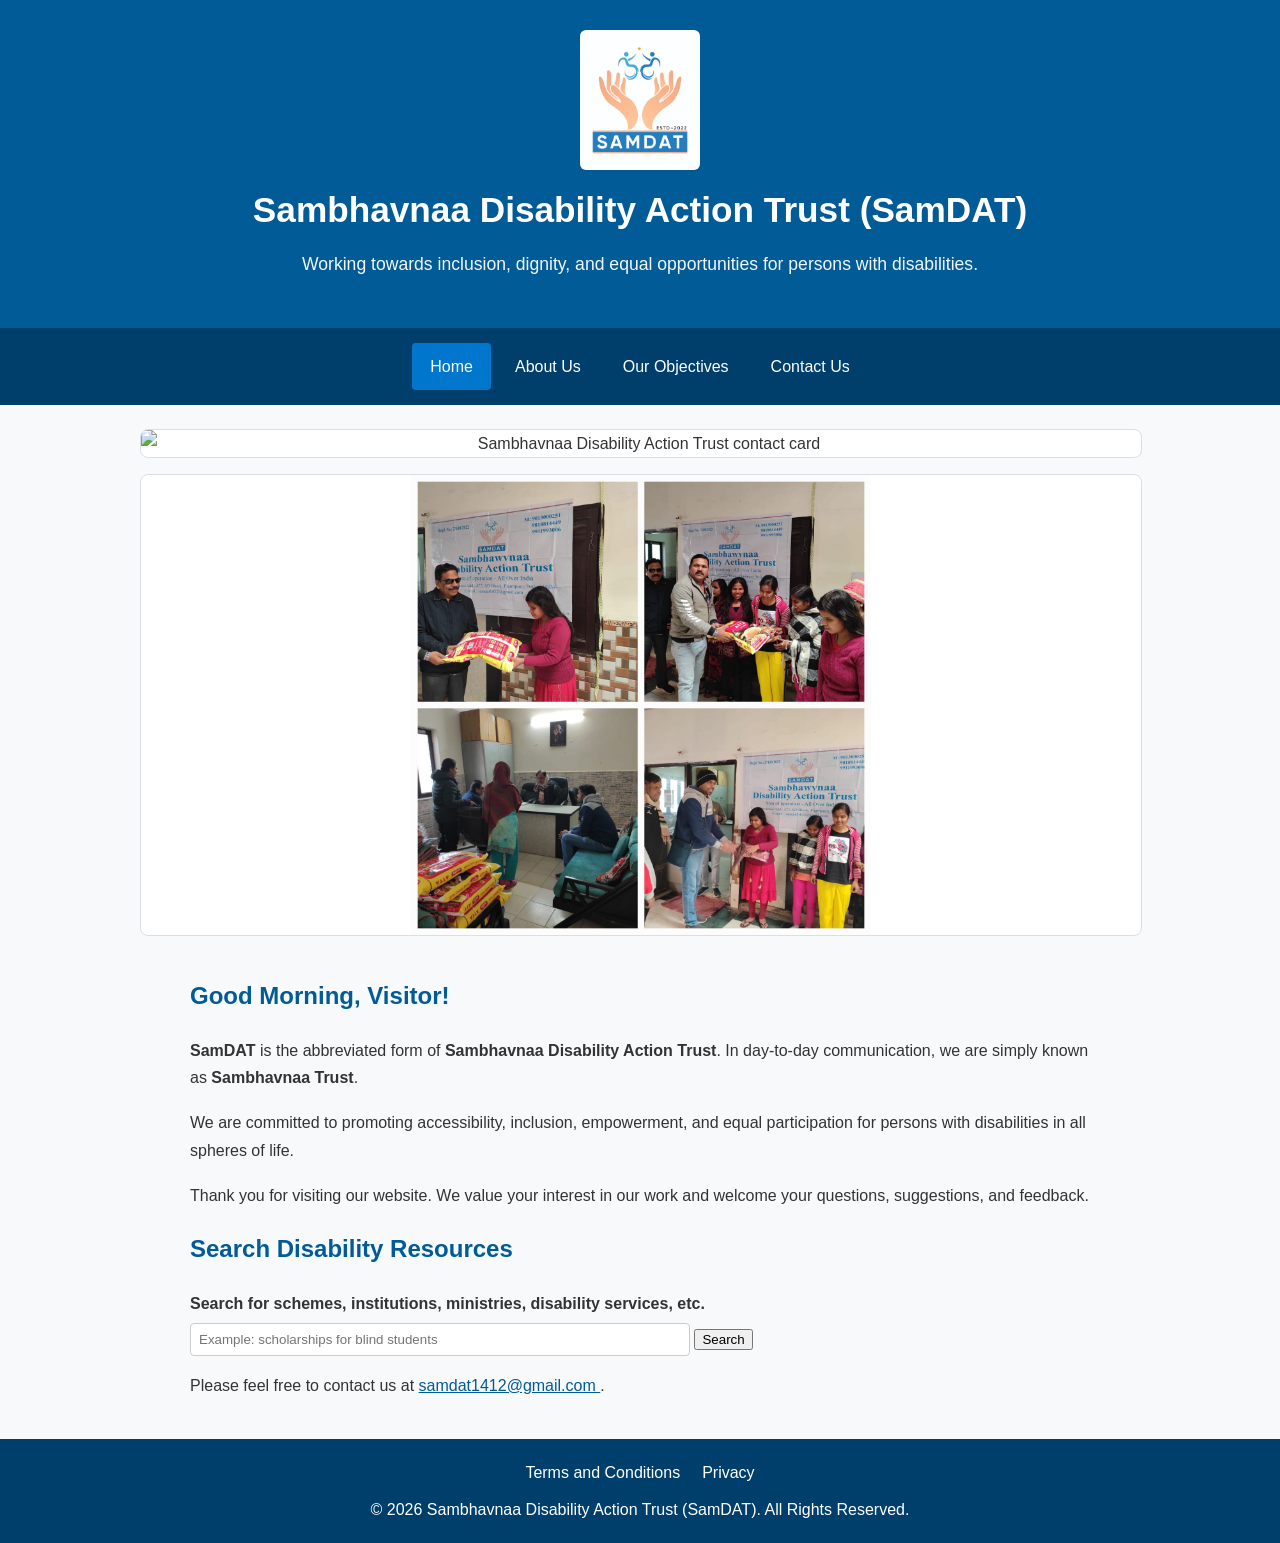
==== index.html @ ccfd9d74 "Add site-specific search for disability resources Introduce a "Search Disability Resources" section " ====
<!DOCTYPE html>
<html lang="en">
<head>
    <meta charset="UTF-8">
    <meta name="viewport" content="width=device-width, initial-scale=1.0">

    <title>Sambhavnaa Disability Action Trust (SamDAT)</title>

    <link rel="stylesheet" href="style.css">
</head>

<body>

<header>
    <a href="#main-content" class="skip-link">Skip to Main Content</a>
    <img src="images/sam_logo.jpeg"
         alt="Sambhavnaa Disability Action Trust Logo"
         class="logo">

    <h1>Sambhavnaa Disability Action Trust (SamDAT)</h1>

    <p class="tagline">
        Working towards inclusion, dignity, and equal opportunities for persons with disabilities.
    </p>
</header>

<nav aria-label="Primary navigation">
    <a href="index.html" aria-current="page">Home</a>
    <a href="aboutus.html">About Us</a>
    <a href="objective.html">Our Objectives</a>
    <a href="contact.html">Contact Us</a>
</nav>

<div class="hero-slider">
    <img src="images/04.jpg" alt="Sambhavnaa Disability Action Trust contact card">
    <img src="images/image_blanket.jpeg" alt="Sambhavnaa Trust activities">
</div>

<main id="main-content">

    <h2 id="welcome-msg"></h2>

    <p>
        <strong>SamDAT</strong> is the abbreviated form of
        <strong>Sambhavnaa Disability Action Trust</strong>.
        In day-to-day communication, we are simply known as
        <strong>Sambhavnaa Trust</strong>.
    </p>

    <p>
        We are committed to promoting accessibility, inclusion,
        empowerment, and equal participation for persons with disabilities
        in all spheres of life.
    </p>

    <p>
        Thank you for visiting our website. We value your interest in our
        work and welcome your questions, suggestions, and feedback.
    </p>

<section aria-labelledby="search-heading">
    <h2 id="search-heading">Search Disability Resources</h2>

    <label for="searchBox">
        Search for schemes, institutions, ministries, disability services, etc.
    </label>

    <input
        type="text"
        id="searchBox"
        placeholder="Example: scholarships for blind students"
        style="width:100%;max-width:500px;padding:8px;"
    >

    <button id="searchBtn">
        Search
    </button>
</section>
<script>
document.getElementById("searchBtn").addEventListener("click", function () {

    const query = document.getElementById("searchBox").value.trim();

    if (!query) {
        alert("Please enter a search term.");
        return;
    }

    const sites = [
        "disabilityaffairs.gov.in",
        "socialjustice.gov.in",
        "rehabcouncil.nic.in",
        "thenationaltrust.gov.in",
        "niepvd.nic.in"
    ];

    const siteQuery = sites
        .map(site => "site:" + site)
        .join(" OR ");

    const searchUrl =
        "https://www.google.com/search?q=" +
        encodeURIComponent(query + " (" + siteQuery + ")");

    window.open(searchUrl, "_blank");
});
</script>

    <p>
        Please feel free to contact us at
        <a href="mailto:samdat1412@gmail.com">
            samdat1412@gmail.com
        </a>.
    </p>

</main>

<footer>
    <div class="footer-links">
        <a href="terms.html">Terms and Conditions</a>
        <a href="privacy.html">Privacy</a>
    </div>
    <p>&copy; 2026 Sambhavnaa Disability Action Trust (SamDAT). All Rights Reserved.</p>
</footer>

<script>
    const hour = new Date().getHours();
    let message;

    if (hour < 12) {
        message = "Good Morning, Visitor!";
    } else if (hour < 17) {
        message = "Good Afternoon, Visitor!";
    } else if (hour < 21) {
        message = "Good Evening, Visitor!";
    } else {
        message = "Welcome, Visitor!";
    }

    document.getElementById("welcome-msg").textContent = message;
</script>

</body>
</html>
---- style.css ----
body {
    font-family: "Segoe UI", Arial, sans-serif;
    line-height: 1.7;
    margin: 0;
    background-color: #f8f9fa;
    color: #333;
}

/* ==========================
   Accessibility
   ========================== */

.skip-link {
    position: absolute;
    left: -9999px;
}

.skip-link:focus {
    left: 10px;
    top: 10px;
    background: #000;
    color: #fff;
    padding: 10px;
    z-index: 1000;
}

/* ==========================
   Header
   ========================== */

header {
    text-align: center;
    background: #005b96;
    color: white;
    padding: 30px 20px;
}

.logo {
    width: 120px;
    height: auto;
    display: block;
    margin: 0 auto 10px auto;
    border-radius: 6px;
}

header h1 {
    margin: 0;
    font-size: 2.2rem;
}

.tagline {
    margin-top: 10px;
    font-size: 1.1rem;
    opacity: 0.95;
}

/* ==========================
   Navigation
   ========================== */

nav {
    background: #003f6b;
    display: flex;
    justify-content: center;
    flex-wrap: wrap;
    padding: 12px;
}

nav a {
    color: white;
    text-decoration: none;
    padding: 10px 18px;
    margin: 3px;
    border-radius: 4px;
    transition: background 0.3s;
}

nav a:hover,
nav a:focus,
nav a[aria-current="page"] {
    background: #0077cc;
}

/* ==========================
   Main Content
   ========================== */

.hero-slider {
    max-width: 1000px;
    margin: 24px auto 0;
    padding: 0 20px;
    text-align: center;
}

.hero-slider img,
.contact-card {
    width: 100%;
    height: auto;
    border-radius: 8px;
    border: 1px solid #d8e0e7;
    background: white;
}

.hero-slider img {
    display: block;
    max-height: 460px;
    object-fit: contain;
}

.hero-slider img + img {
    margin-top: 16px;
}

main {
    max-width: 900px;
    margin: 40px auto;
    padding: 0 20px;
}

h2 {
    color: #005b96;
}

h3 {
    color: #003f6b;
    margin-top: 30px;
}

p {
    margin-bottom: 18px;
}

ol,
ul {
    padding-left: 1.5rem;
}

li {
    margin-bottom: 10px;
}

address {
    font-style: normal;
    margin-bottom: 18px;
}

.contact-card {
    display: block;
    max-width: 760px;
    margin: 24px 0;
}

.contact-details {
    border-top: 1px solid #d8e0e7;
    margin-top: 28px;
    padding-top: 8px;
}

a {
    color: #005b96;
}

a:hover,
a:focus {
    text-decoration-thickness: 2px;
}

/* ==========================
   Forms
   ========================== */

form {
    max-width: 600px;
}

label {
    display: block;
    margin-top: 15px;
    font-weight: bold;
}

input,
textarea {
    width: 100%;
    padding: 10px;
    margin-top: 6px;
    border: 1px solid #ccc;
    border-radius: 4px;
    box-sizing: border-box;
}

input[type="radio"] {
    width: auto;
}

#submit_btn {
    margin-top: 20px;
    padding: 12px 25px;
    background: #0077cc;
    color: white;
    border: none;
    border-radius: 4px;
    cursor: pointer;
    transition: background 0.3s;
}

#submit_btn:hover,
#submit_btn:focus {
    background: #005b96;
}

/* ==========================
   Footer
   ========================== */

footer {
    background: #003f6b;
    color: white;
    text-align: center;
    padding: 20px;
    margin-top: 40px;
}

.footer-links {
    display: flex;
    justify-content: center;
    flex-wrap: wrap;
    gap: 10px 22px;
    margin-bottom: 10px;
}

footer a {
    color: white;
    text-decoration: none;
}

footer a:hover,
footer a:focus {
    text-decoration: underline;
}

footer p {
    margin: 0;
}

@media (max-width: 640px) {
    header {
        padding: 24px 16px;
    }

    header h1 {
        font-size: 1.6rem;
    }

    .tagline {
        font-size: 1rem;
    }

    nav {
        align-items: stretch;
        flex-direction: column;
    }

    nav a {
        text-align: center;
    }

    main {
        margin: 28px auto;
    }
}
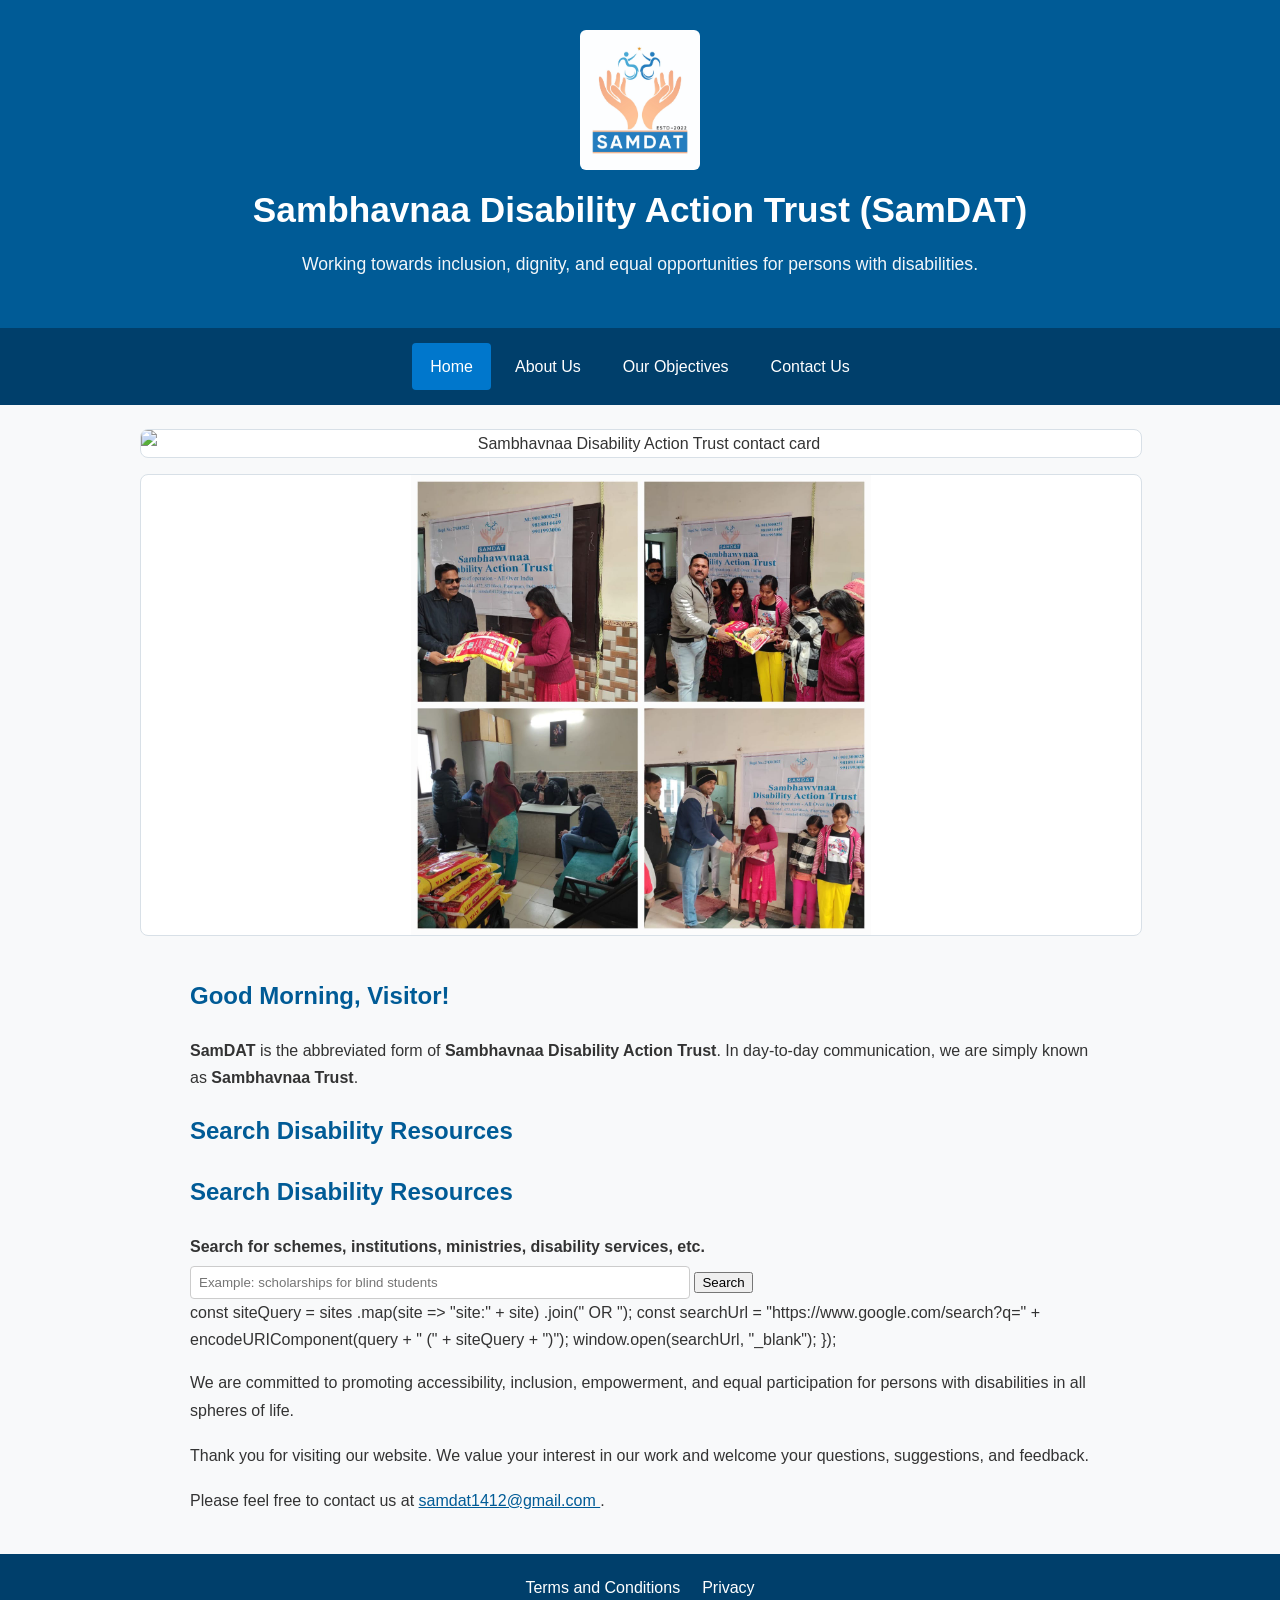
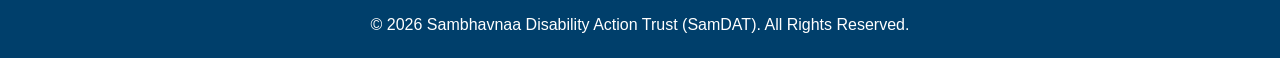
==== commit 8907e3af: "Add search resources and update footer Introduce a "Search Disability Resources" section and expand " ====
--- a/index.html
+++ b/index.html
@@ -46,17 +46,8 @@
         In day-to-day communication, we are simply known as
         <strong>Sambhavnaa Trust</strong>.
     </p>
-
-    <p>
-        We are committed to promoting accessibility, inclusion,
-        empowerment, and equal participation for persons with disabilities
-        in all spheres of life.
-    </p>
-
-    <p>
-        Thank you for visiting our website. We value your interest in our
-        work and welcome your questions, suggestions, and feedback.
-    </p>
+<section aria-labelledby="search-heading">
+    <h2 id="search-heading">Search Disability Resources</h2>
 
 <section aria-labelledby="search-heading">
     <h2 id="search-heading">Search Disability Resources</h2>
@@ -92,6 +83,8 @@
         "rehabcouncil.nic.in",
         "thenationaltrust.gov.in",
         "niepvd.nic.in"
+        "swavlambancard.gov.in"
+        "divyangjanid.indianrail.gov.in"
     ];
 
     const siteQuery = sites
@@ -105,6 +98,29 @@
     window.open(searchUrl, "_blank");
 });
 </script>
+
+    const siteQuery = sites
+        .map(site => "site:" + site)
+        .join(" OR ");
+
+    const searchUrl =
+        "https://www.google.com/search?q=" +
+        encodeURIComponent(query + " (" + siteQuery + ")");
+
+    window.open(searchUrl, "_blank");
+});
+</script>
+
+    <p>
+        We are committed to promoting accessibility, inclusion,
+        empowerment, and equal participation for persons with disabilities
+        in all spheres of life.
+    </p>
+
+    <p>
+        Thank you for visiting our website. We value your interest in our
+        work and welcome your questions, suggestions, and feedback.
+    </p>
 
     <p>
         Please feel free to contact us at
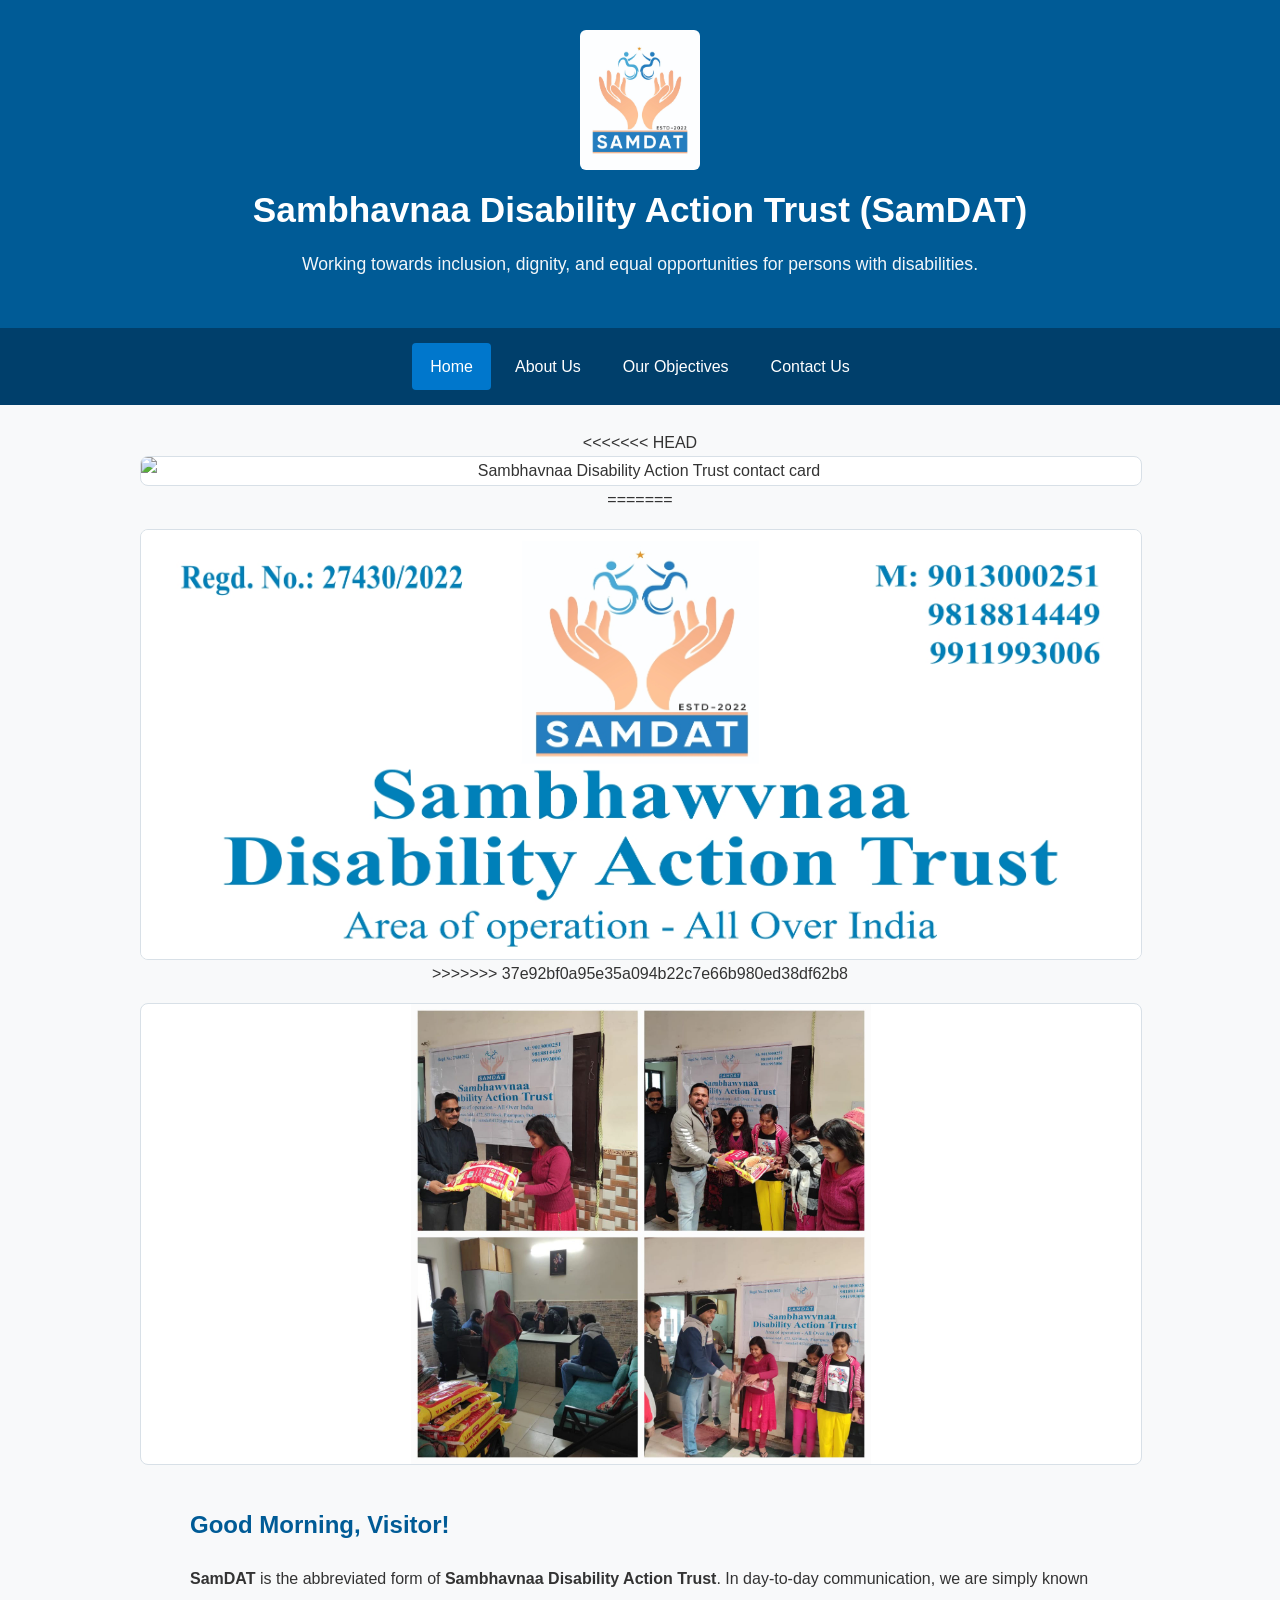
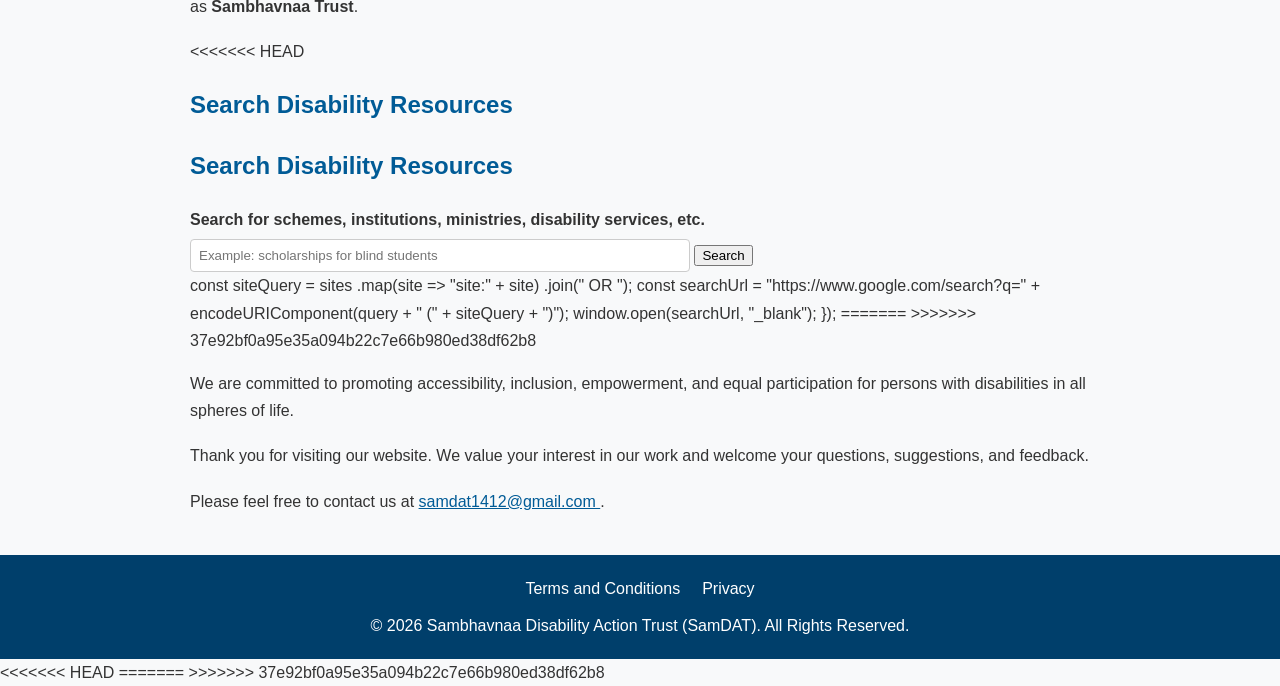
==== commit 75c0c5e8: "Resolve merge conflicts; add PNG, update contact Clean up merge conflict markers in contact.html, in" ====
--- a/index.html
+++ b/index.html
@@ -32,7 +32,11 @@
 </nav>
 
 <div class="hero-slider">
+<<<<<<< HEAD
     <img src="images/04.jpg" alt="Sambhavnaa Disability Action Trust contact card">
+=======
+    <img src="images/04.png" alt="Sambhavnaa Disability Action Trust contact card">
+>>>>>>> 37e92bf0a95e35a094b22c7e66b980ed38df62b8
     <img src="images/image_blanket.jpeg" alt="Sambhavnaa Trust activities">
 </div>
 
@@ -46,6 +50,7 @@
         In day-to-day communication, we are simply known as
         <strong>Sambhavnaa Trust</strong>.
     </p>
+<<<<<<< HEAD
 <section aria-labelledby="search-heading">
     <h2 id="search-heading">Search Disability Resources</h2>
 
@@ -110,6 +115,8 @@
     window.open(searchUrl, "_blank");
 });
 </script>
+=======
+>>>>>>> 37e92bf0a95e35a094b22c7e66b980ed38df62b8
 
     <p>
         We are committed to promoting accessibility, inclusion,
@@ -157,4 +164,8 @@
 </script>
 
 </body>
+<<<<<<< HEAD
 </html>
+=======
+</html>
+>>>>>>> 37e92bf0a95e35a094b22c7e66b980ed38df62b8
--- a/style.css
+++ b/style.css
@@ -268,4 +268,8 @@
     main {
         margin: 28px auto;
     }
-}
+<<<<<<< HEAD
+}
+=======
+}
+>>>>>>> 37e92bf0a95e35a094b22c7e66b980ed38df62b8
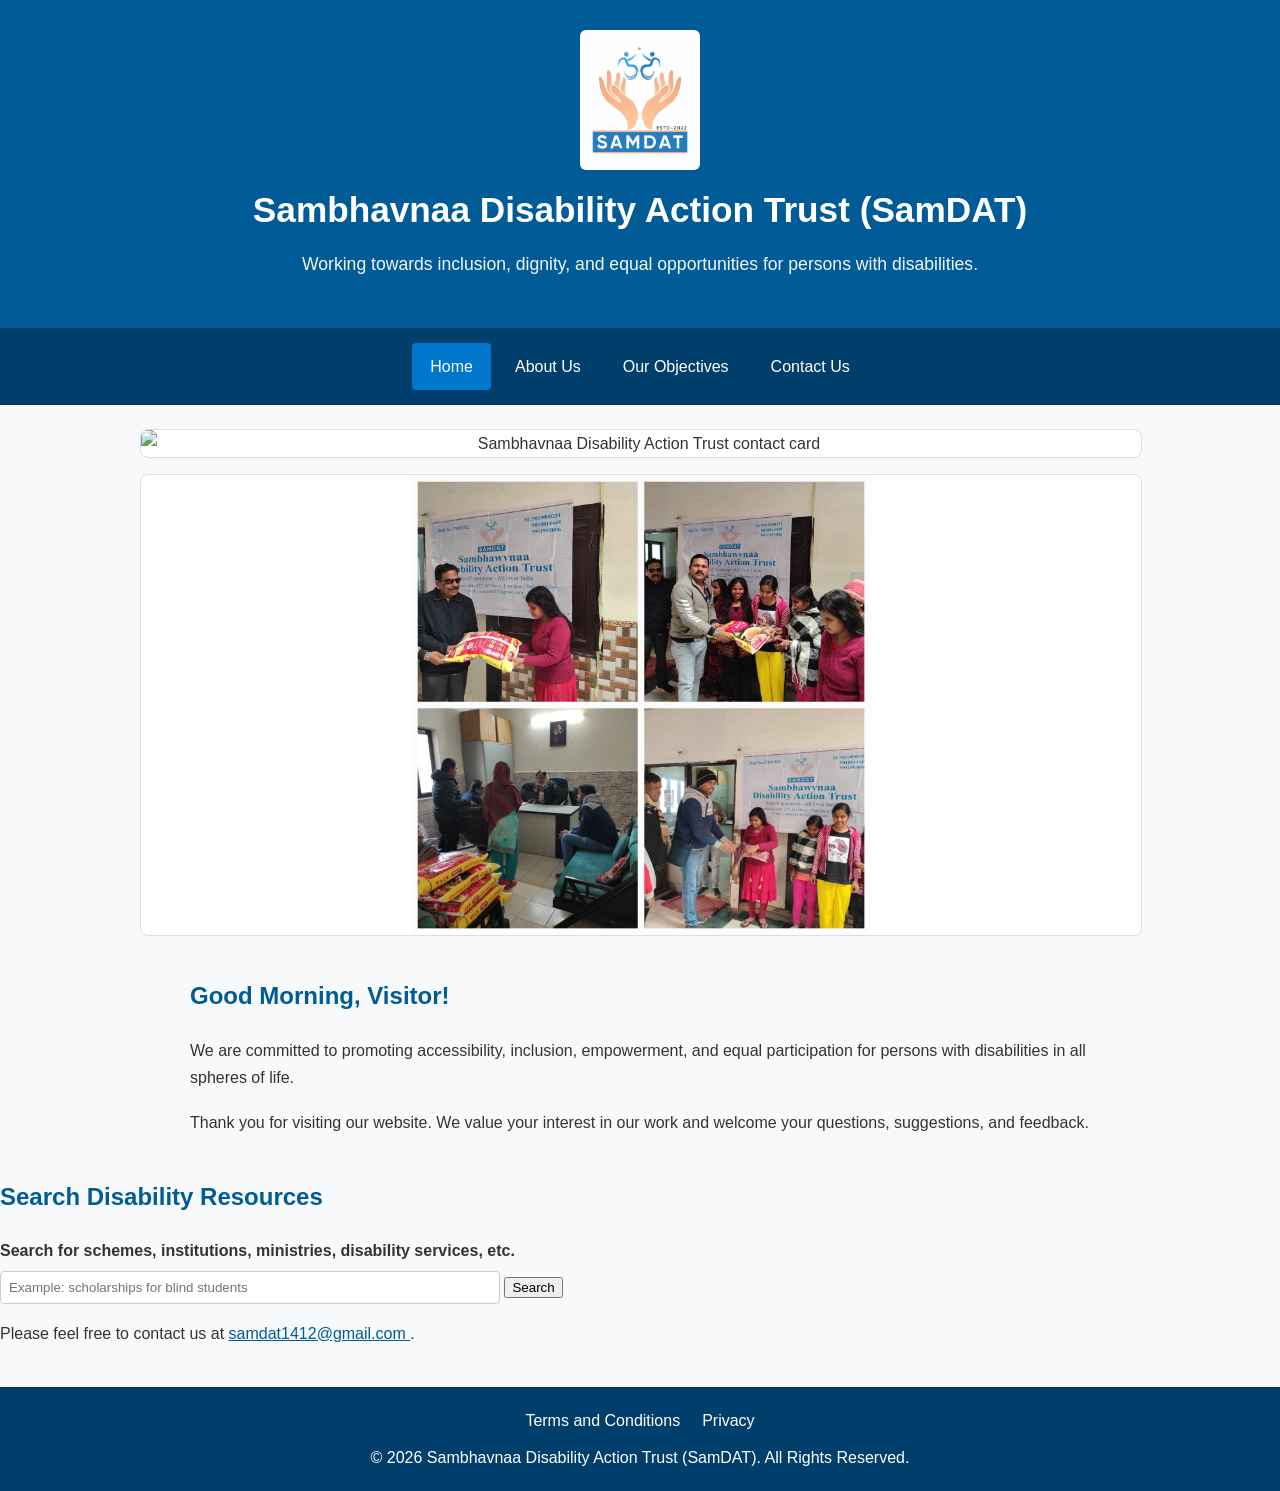
==== commit a78469c9: "Resolve merge conflicts and fix markup/scripts Removed leftover Git merge markers and resolved confl" ====
--- a/index.html
+++ b/index.html
@@ -32,27 +32,24 @@
 </nav>
 
 <div class="hero-slider">
-<<<<<<< HEAD
     <img src="images/04.jpg" alt="Sambhavnaa Disability Action Trust contact card">
-=======
-    <img src="images/04.png" alt="Sambhavnaa Disability Action Trust contact card">
->>>>>>> 37e92bf0a95e35a094b22c7e66b980ed38df62b8
     <img src="images/image_blanket.jpeg" alt="Sambhavnaa Trust activities">
 </div>
-
 <main id="main-content">
 
-    <h2 id="welcome-msg"></h2>
+<h2 id="welcome-msg"></h2>
 
     <p>
-        <strong>SamDAT</strong> is the abbreviated form of
-        <strong>Sambhavnaa Disability Action Trust</strong>.
-        In day-to-day communication, we are simply known as
-        <strong>Sambhavnaa Trust</strong>.
+        We are committed to promoting accessibility, inclusion,
+        empowerment, and equal participation for persons with disabilities
+        in all spheres of life.
     </p>
-<<<<<<< HEAD
-<section aria-labelledby="search-heading">
-    <h2 id="search-heading">Search Disability Resources</h2>
+
+    <p>
+        Thank you for visiting our website. We value your interest in our
+        work and welcome your questions, suggestions, and feedback.
+    </p>
+</main>
 
 <section aria-labelledby="search-heading">
     <h2 id="search-heading">Search Disability Resources</h2>
@@ -87,8 +84,8 @@
         "socialjustice.gov.in",
         "rehabcouncil.nic.in",
         "thenationaltrust.gov.in",
-        "niepvd.nic.in"
-        "swavlambancard.gov.in"
+        "niepvd.nic.in",
+        "swavlambancard.gov.in",
         "divyangjanid.indianrail.gov.in"
     ];
 
@@ -98,36 +95,10 @@
 
     const searchUrl =
         "https://www.google.com/search?q=" +
-        encodeURIComponent(query + " (" + siteQuery + ")");
-
+        encodeURIComponent(query + " " + siteQuery);
     window.open(searchUrl, "_blank");
 });
 </script>
-
-    const siteQuery = sites
-        .map(site => "site:" + site)
-        .join(" OR ");
-
-    const searchUrl =
-        "https://www.google.com/search?q=" +
-        encodeURIComponent(query + " (" + siteQuery + ")");
-
-    window.open(searchUrl, "_blank");
-});
-</script>
-=======
->>>>>>> 37e92bf0a95e35a094b22c7e66b980ed38df62b8
-
-    <p>
-        We are committed to promoting accessibility, inclusion,
-        empowerment, and equal participation for persons with disabilities
-        in all spheres of life.
-    </p>
-
-    <p>
-        Thank you for visiting our website. We value your interest in our
-        work and welcome your questions, suggestions, and feedback.
-    </p>
 
     <p>
         Please feel free to contact us at
@@ -136,7 +107,6 @@
         </a>.
     </p>
 
-</main>
 
 <footer>
     <div class="footer-links">
@@ -162,10 +132,6 @@
 
     document.getElementById("welcome-msg").textContent = message;
 </script>
+</body>
 
-</body>
-<<<<<<< HEAD
 </html>
-=======
-</html>
->>>>>>> 37e92bf0a95e35a094b22c7e66b980ed38df62b8
--- a/style.css
+++ b/style.css
@@ -242,7 +242,6 @@
 footer p {
     margin: 0;
 }
-
 @media (max-width: 640px) {
     header {
         padding: 24px 16px;
@@ -264,12 +263,4 @@
     nav a {
         text-align: center;
     }
-
-    main {
-        margin: 28px auto;
-    }
-<<<<<<< HEAD
-}
-=======
-}
->>>>>>> 37e92bf0a95e35a094b22c7e66b980ed38df62b8
+}
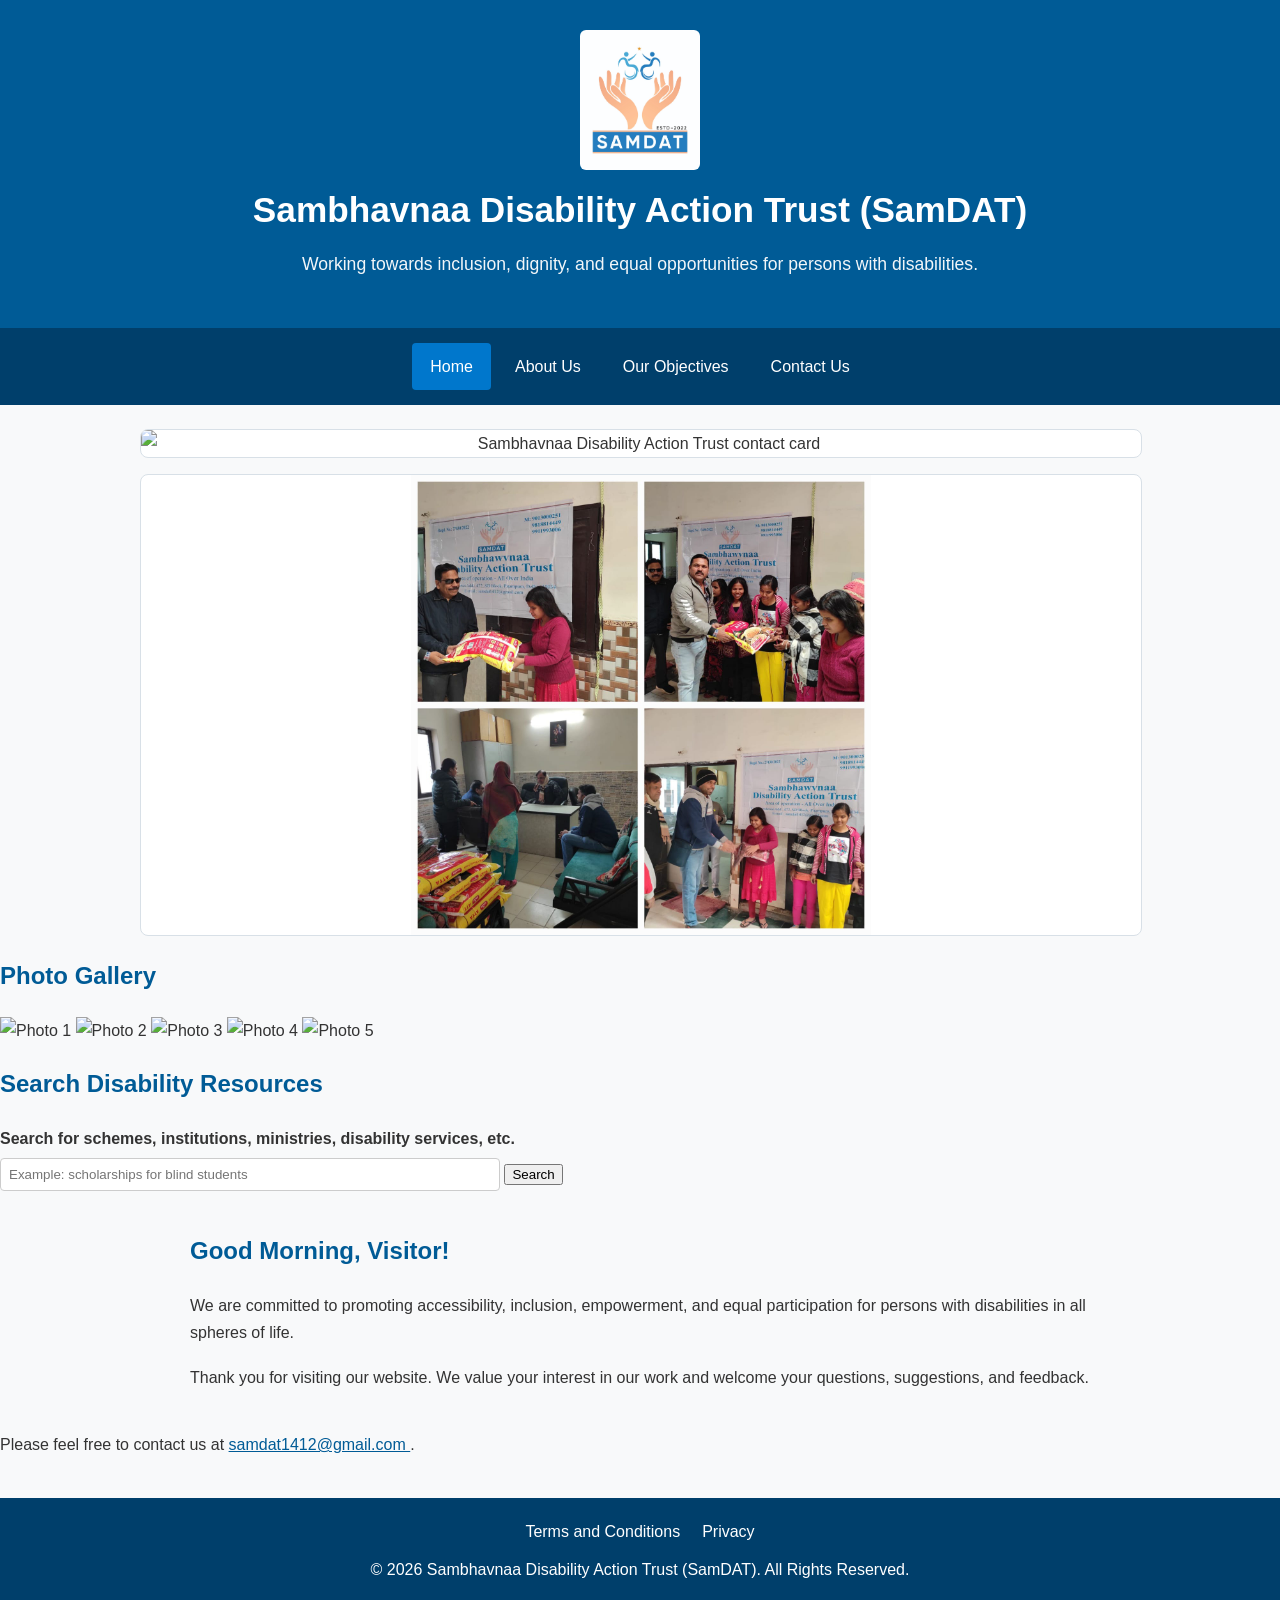
==== commit c85c7206: "Add photo gallery and move main content Introduce a new <section class="photo-gallery"> with a galle" ====
--- a/index.html
+++ b/index.html
@@ -35,21 +35,18 @@
     <img src="images/04.jpg" alt="Sambhavnaa Disability Action Trust contact card">
     <img src="images/image_blanket.jpeg" alt="Sambhavnaa Trust activities">
 </div>
-<main id="main-content">
 
-<h2 id="welcome-msg"></h2>
+<section class="photo-gallery">
+    <h2>Photo Gallery</h2>
 
-    <p>
-        We are committed to promoting accessibility, inclusion,
-        empowerment, and equal participation for persons with disabilities
-        in all spheres of life.
-    </p>
-
-    <p>
-        Thank you for visiting our website. We value your interest in our
-        work and welcome your questions, suggestions, and feedback.
-    </p>
-</main>
+    <div class="gallery">
+        <img src="images/photo1.jpg" alt="Photo 1">
+        <img src="images/photo2.jpg" alt="Photo 2">
+        <img src="images/photo3.jpg" alt="Photo 3">
+        <img src="images/photo4.jpg" alt="Photo 4">
+        <img src="images/photo5.jpg" alt="Photo 5">
+    </div>
+</section>
 
 <section aria-labelledby="search-heading">
     <h2 id="search-heading">Search Disability Resources</h2>
@@ -100,6 +97,23 @@
 });
 </script>
 
+<main id="main-content">
+
+<h2 id="welcome-msg"></h2>
+
+    <p>
+        We are committed to promoting accessibility, inclusion,
+        empowerment, and equal participation for persons with disabilities
+        in all spheres of life.
+    </p>
+
+    <p>
+        Thank you for visiting our website. We value your interest in our
+        work and welcome your questions, suggestions, and feedback.
+    </p>
+</main>
+
+
     <p>
         Please feel free to contact us at
         <a href="mailto:samdat1412@gmail.com">
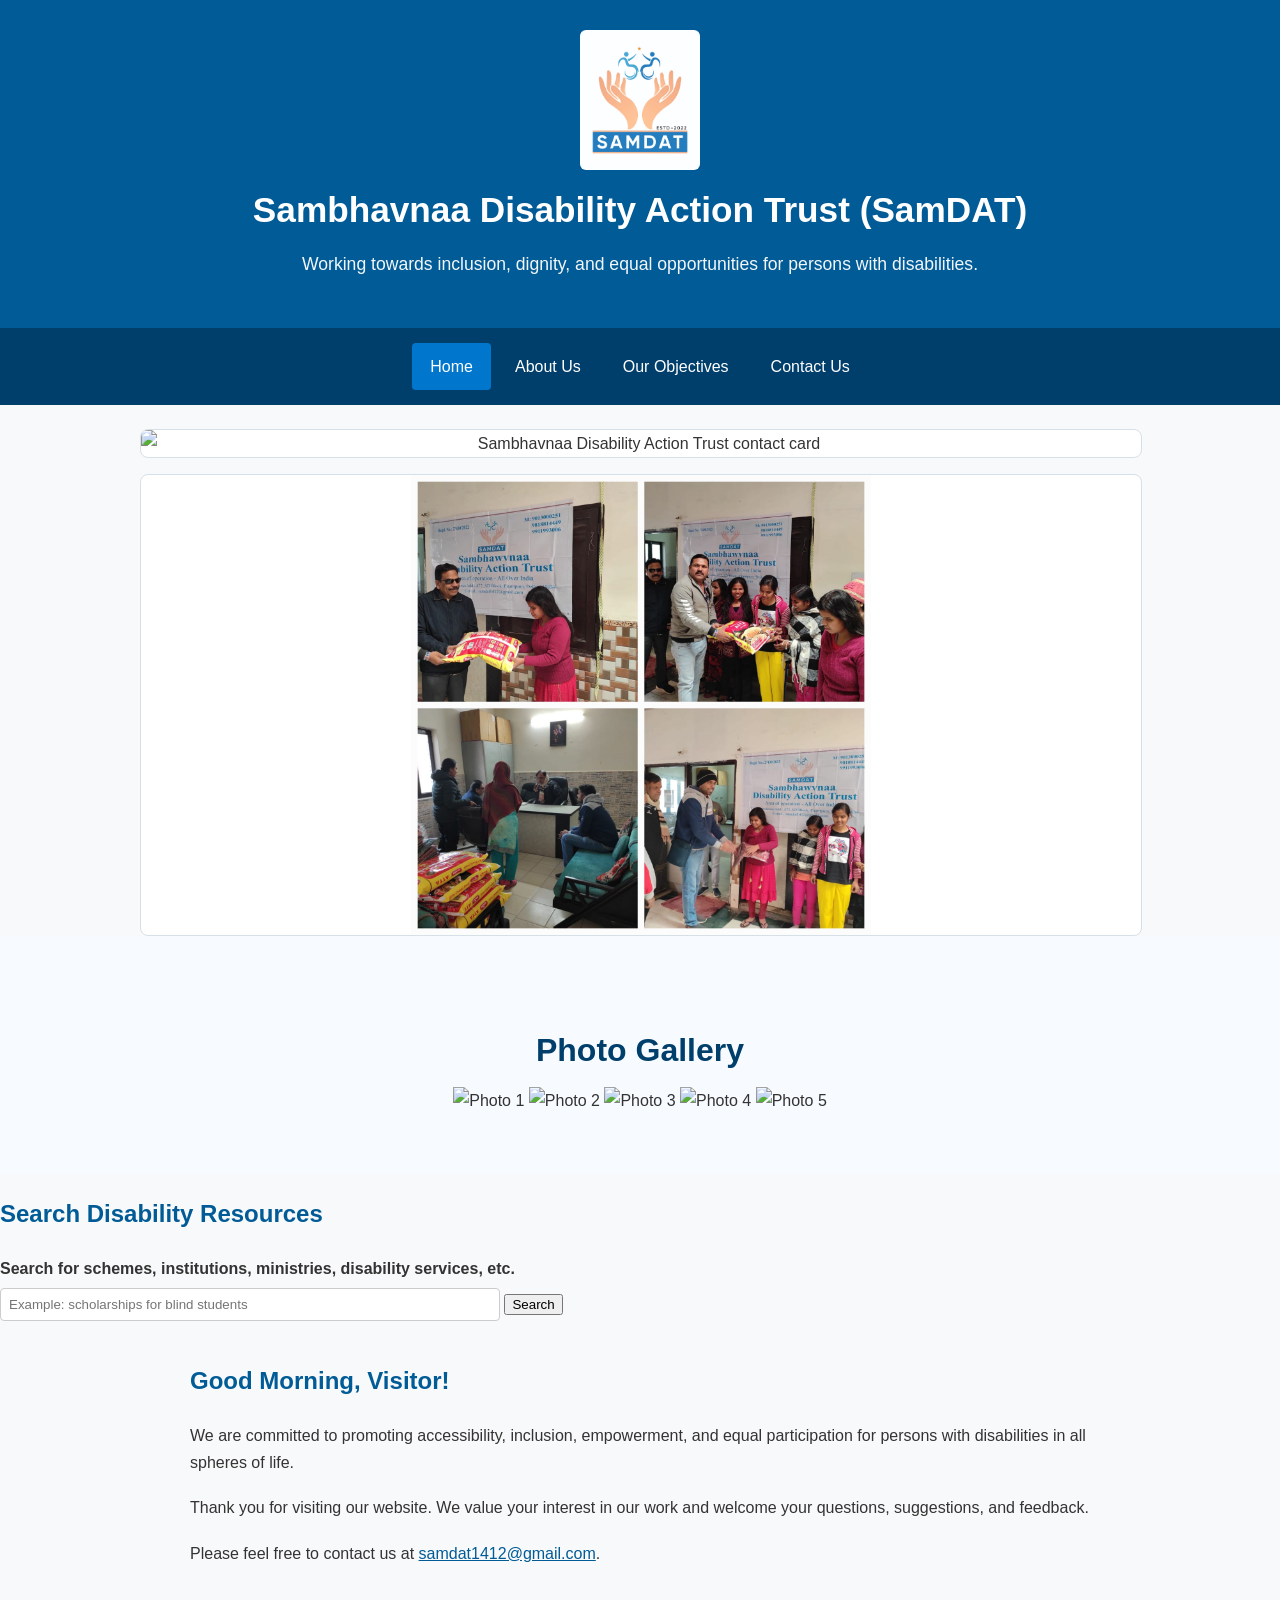
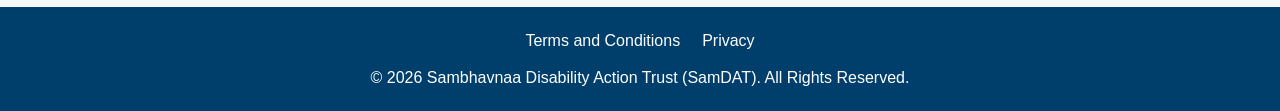
==== commit c3744dbd: "Update index.html" ====
--- a/index.html
+++ b/index.html
@@ -111,16 +111,13 @@
         Thank you for visiting our website. We value your interest in our
         work and welcome your questions, suggestions, and feedback.
     </p>
-</main>
-
-
     <p>
         Please feel free to contact us at
         <a href="mailto:samdat1412@gmail.com">
-            samdat1412@gmail.com
-        </a>.
+            samdat1412@gmail.com</a>.
     </p>
 
+</main>
 
 <footer>
     <div class="footer-links">
--- a/style.css
+++ b/style.css
@@ -1,5 +1,5 @@
 body {
-    font-family: "Segoe UI", Arial, sans-serif;
+        font-family: "Segoe UI", Arial, sans-serif;
     line-height: 1.7;
     margin: 0;
     background-color: #f8f9fa;
@@ -109,6 +109,45 @@
 
 .hero-slider img + img {
     margin-top: 16px;
+}
+
+/* Photo Gallery */
+.photo-gallery {
+    padding: 60px 20px;
+    background: #f7fbff;
+    text-align: center;
+}
+
+.photo-gallery h2 {
+    color: #003f6b;
+    font-size: 2rem;
+    margin-bottom: 10px;
+}
+
+.gallery-text {
+    color: #555;
+    max-width: 800px;
+    margin: 0 auto 30px;
+    line-height: 1.6;
+}
+
+.gallery-grid {
+    display: grid;
+    grid-template-columns: repeat(auto-fit, minmax(260px, 1fr));
+    gap: 20px;
+}
+
+.gallery-grid img {
+    width: 100%;
+    height: 220px;
+    object-fit: cover;
+    border-radius: 12px;
+    box-shadow: 0 4px 12px rgba(0,0,0,0.15);
+    transition: transform 0.3s ease;
+}
+
+.gallery-grid img:hover {
+    transform: scale(1.03);
 }
 
 main {
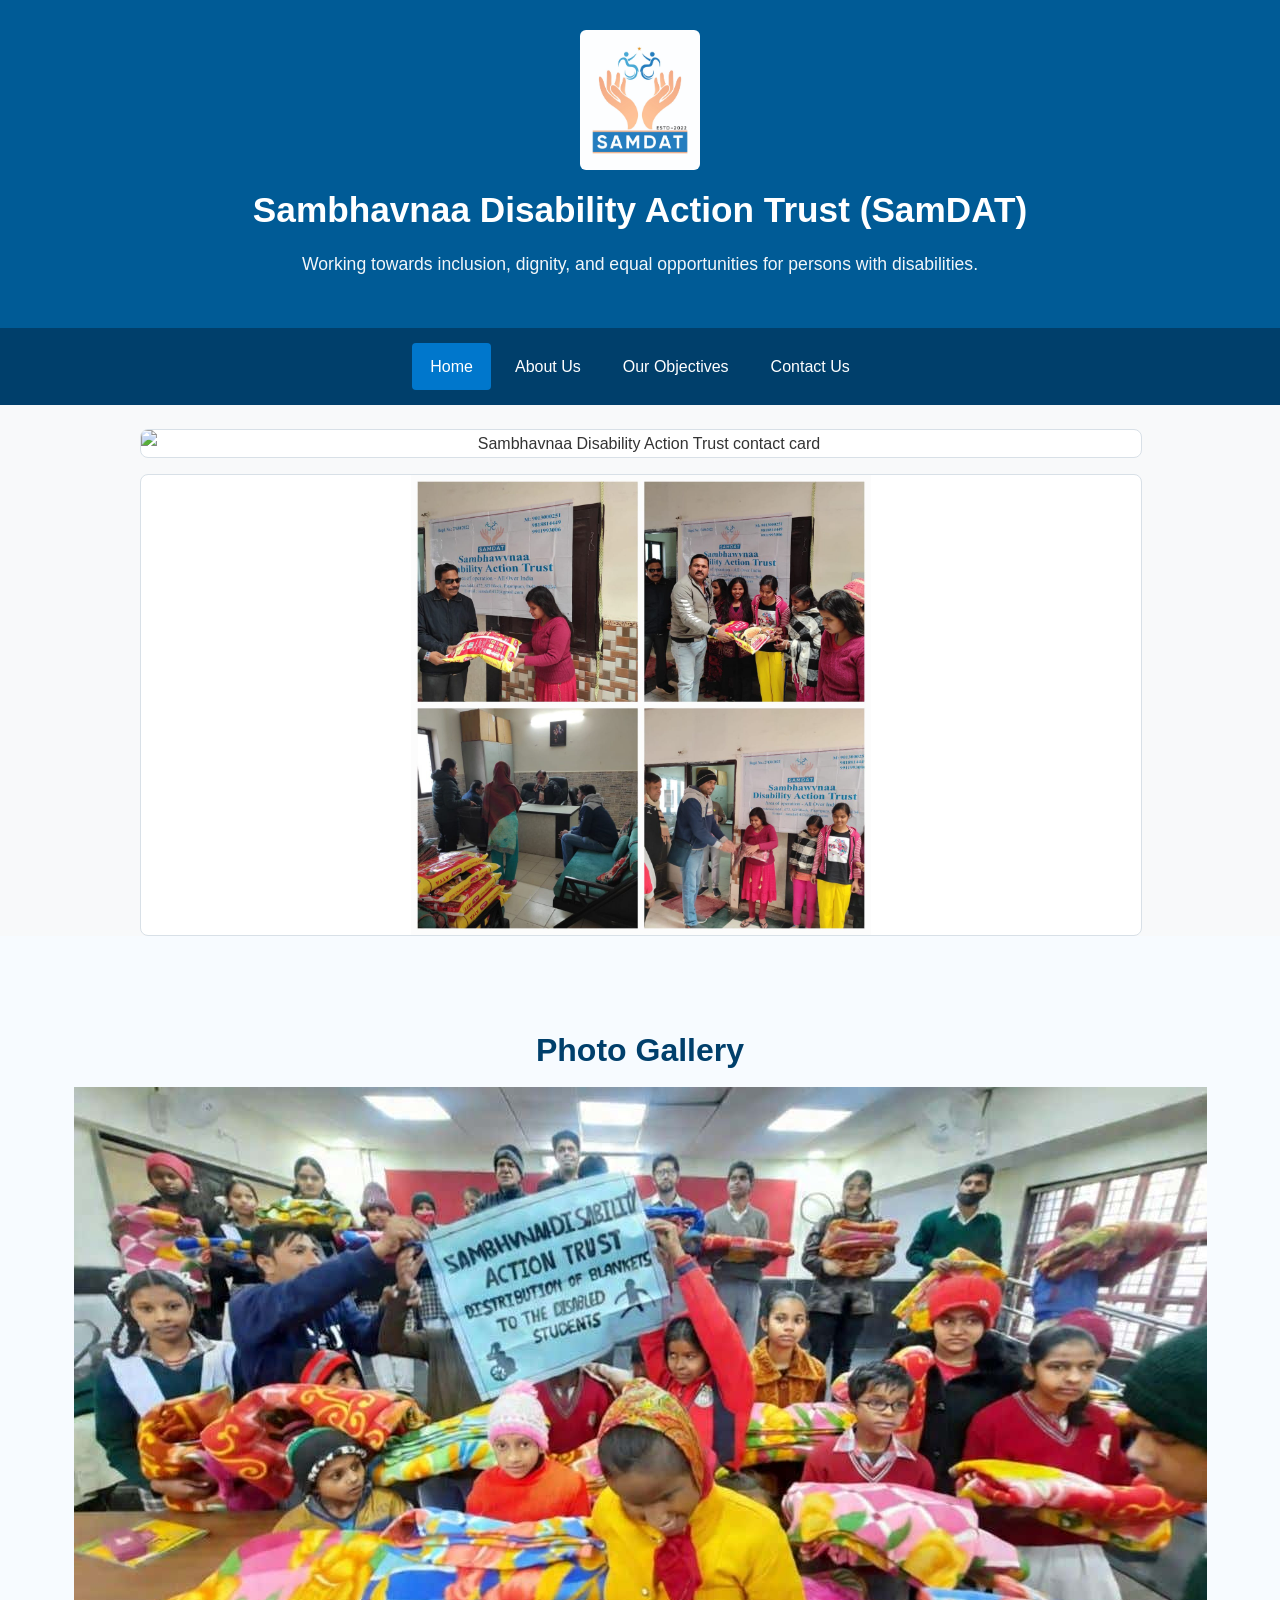
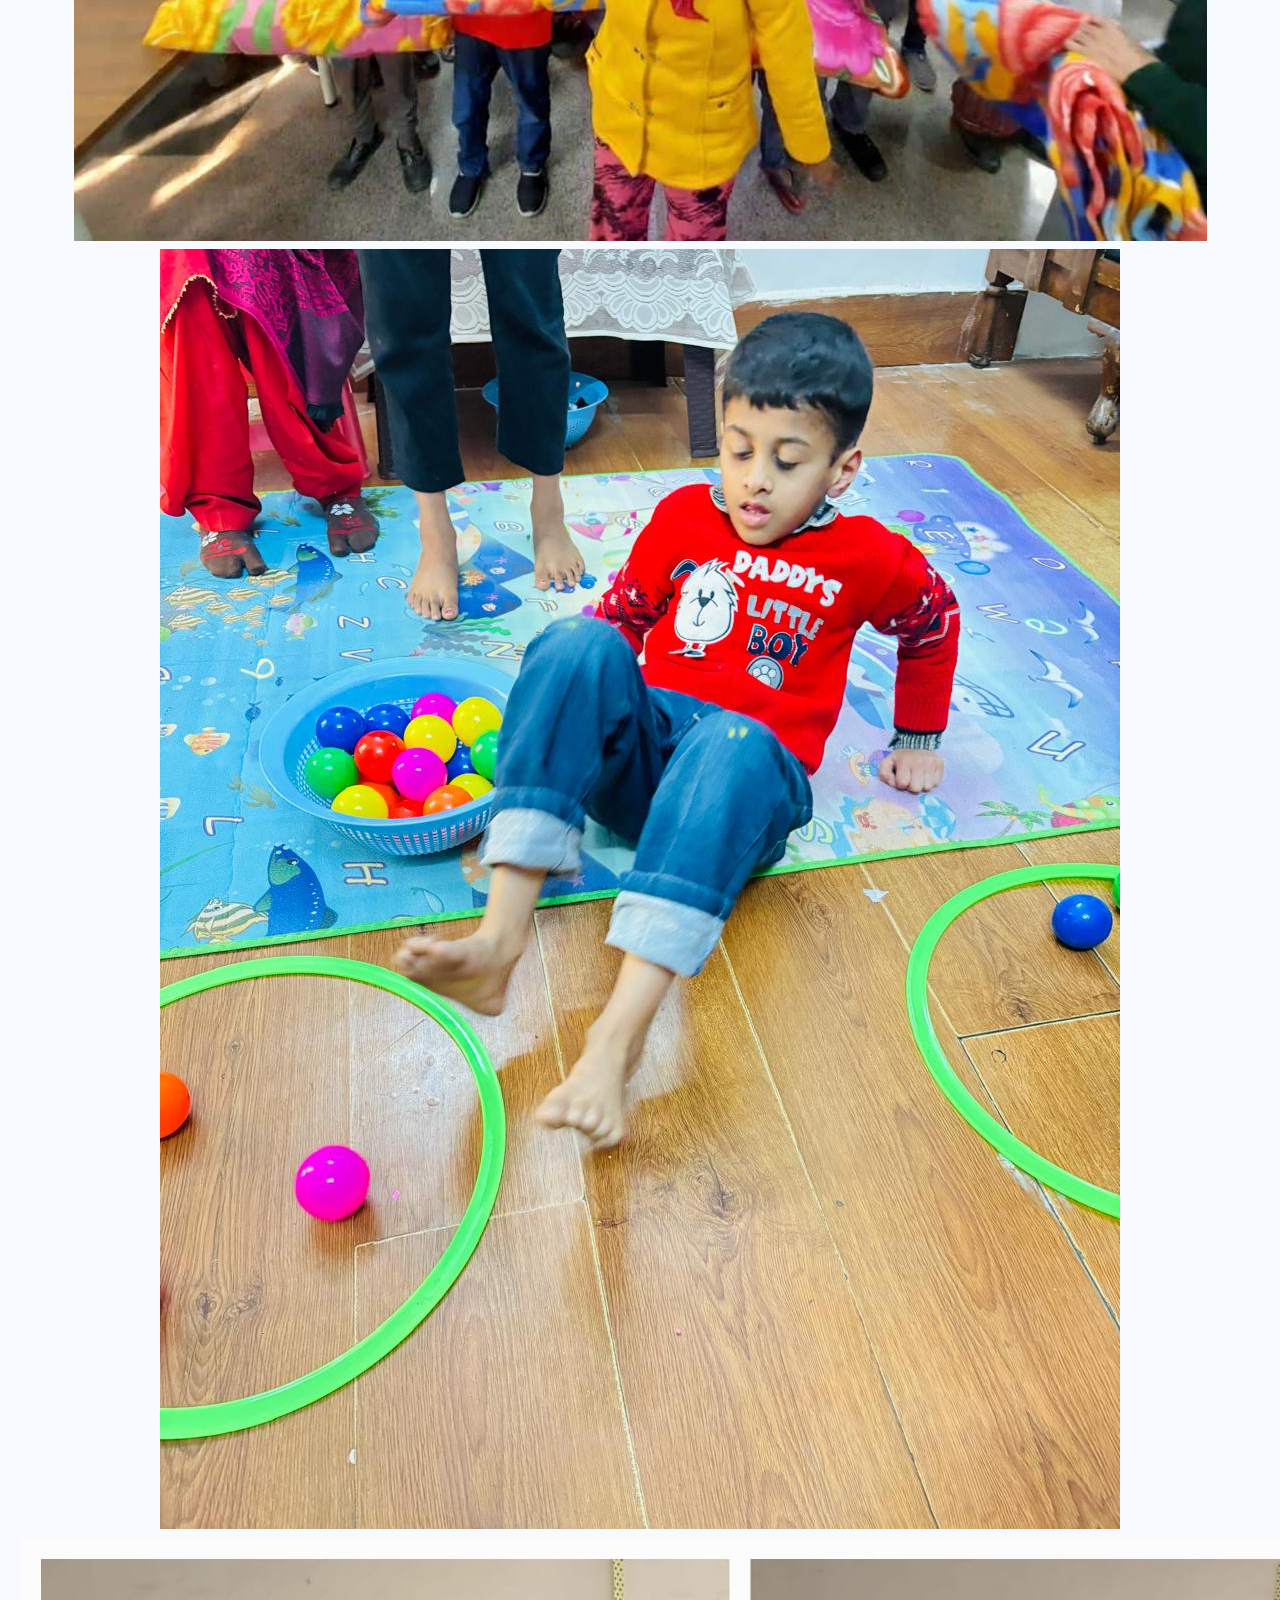
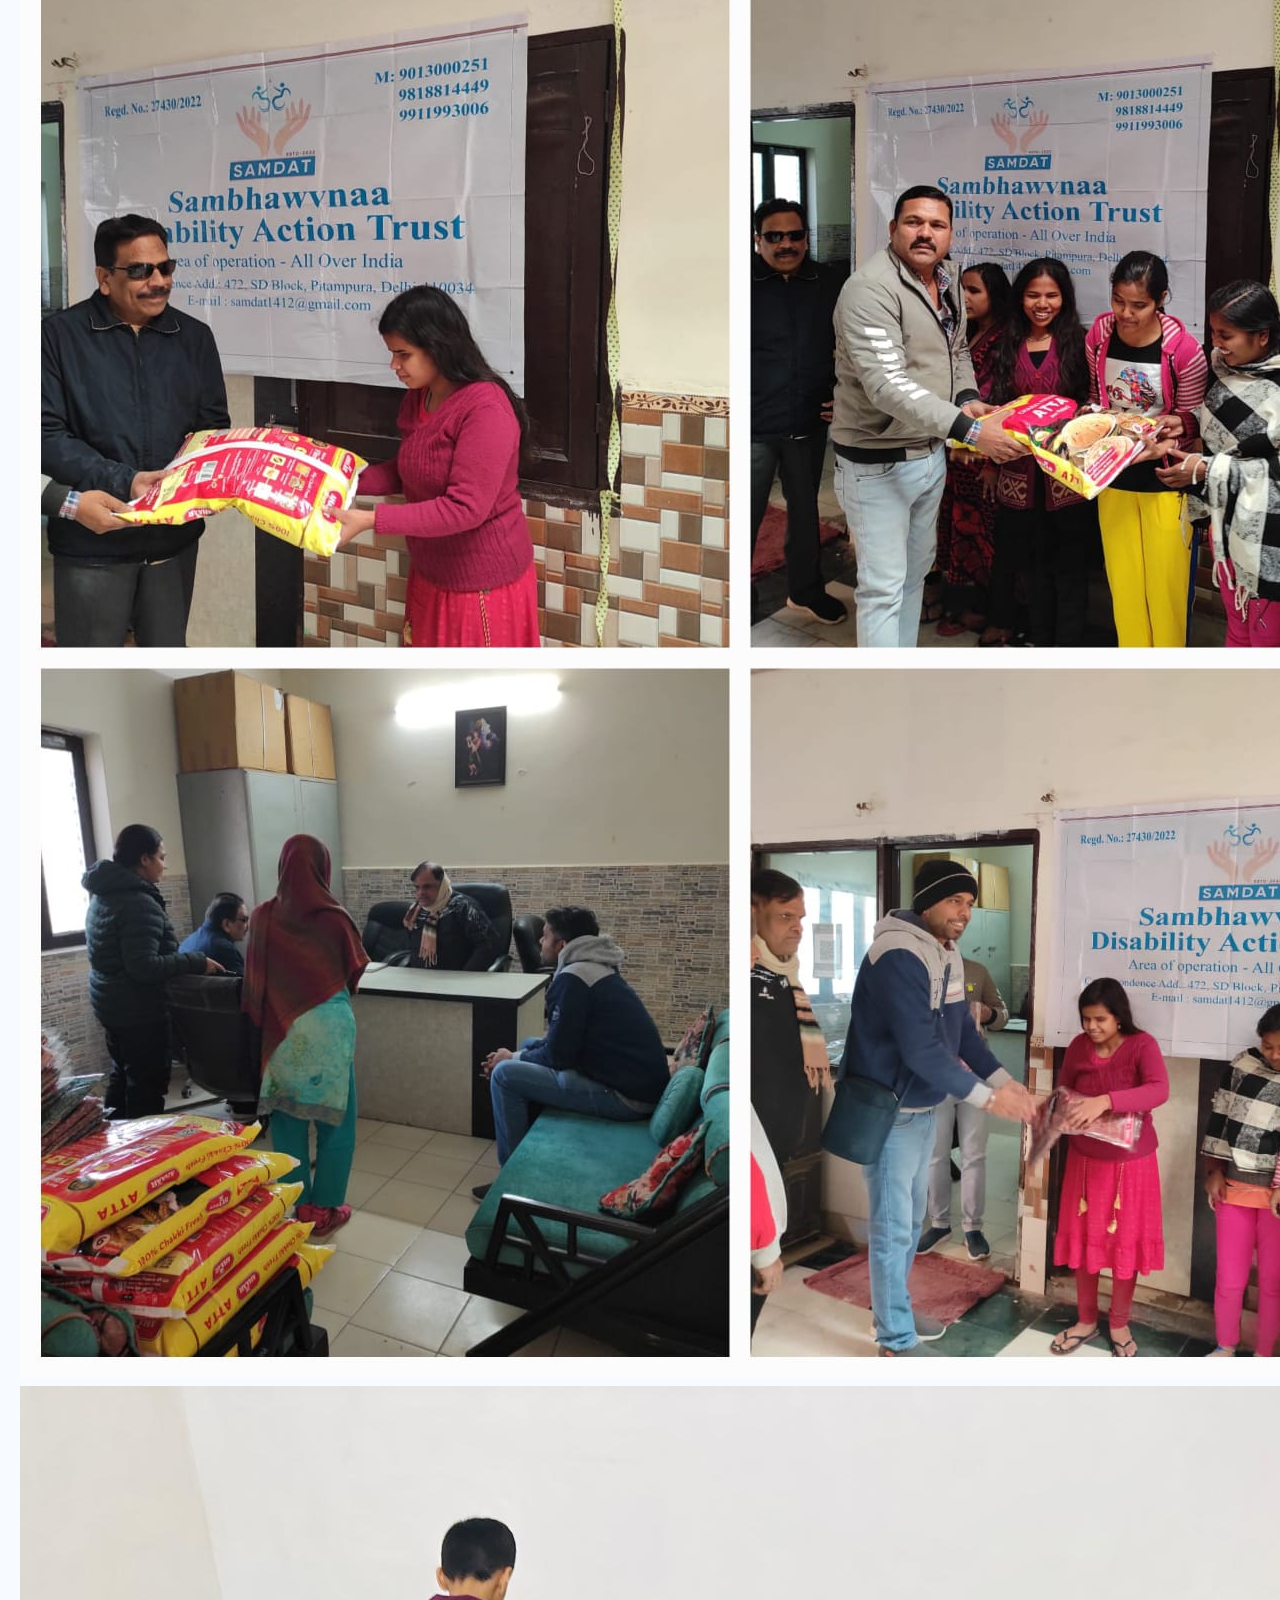
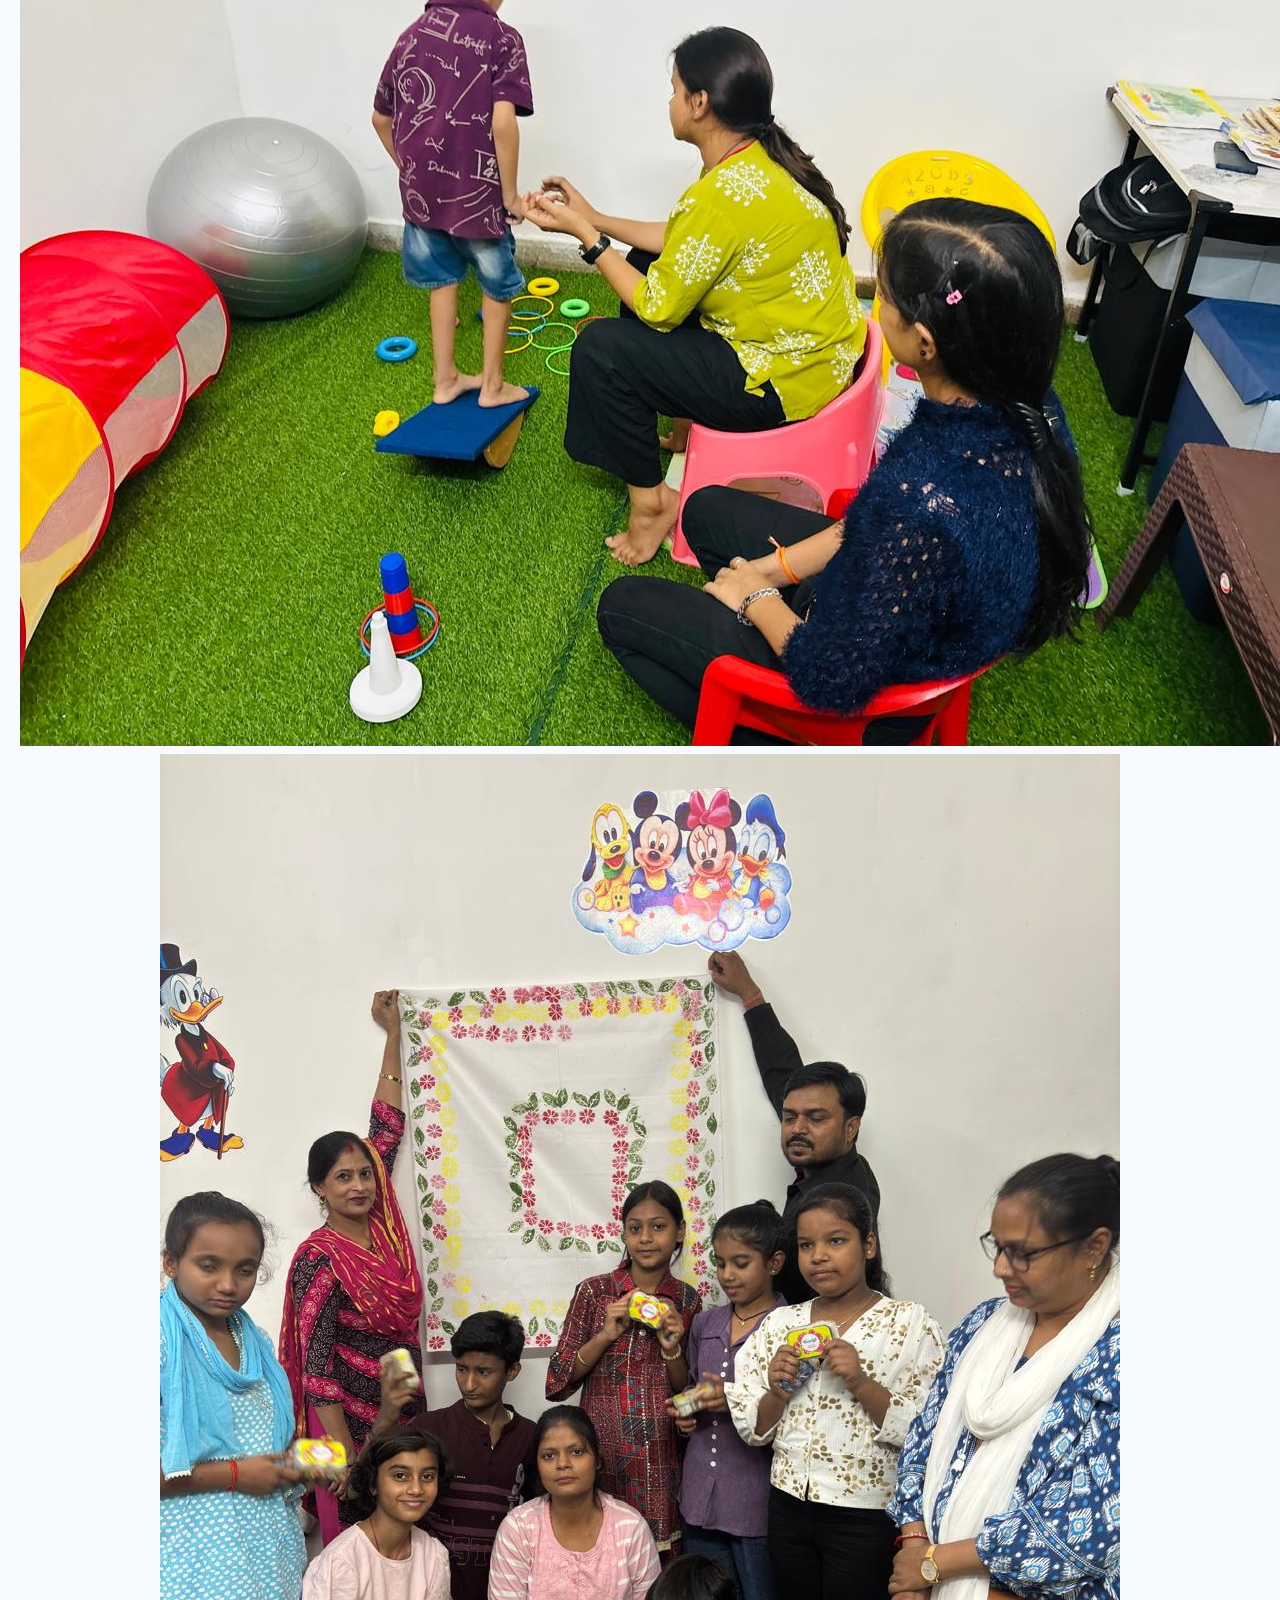
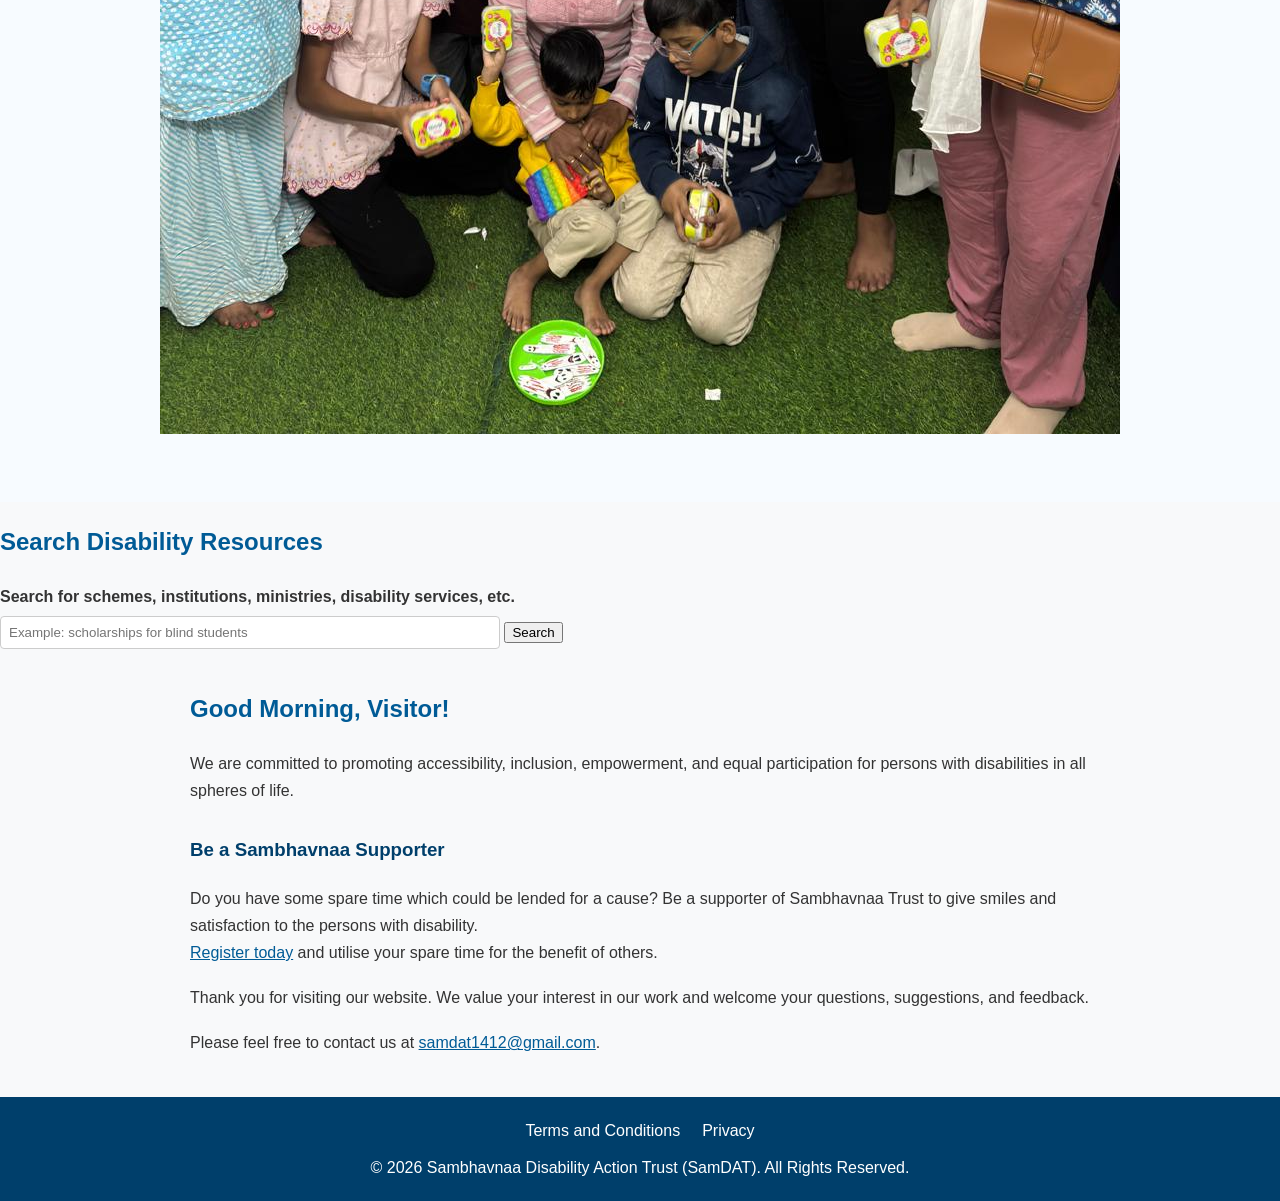
==== commit 582f55e1: "Add Sambhavnaa supporter CTA and nav links Add a "Be a Sambhavnaa Supporter" call-to-action and regi" ====
--- a/index.html
+++ b/index.html
@@ -106,7 +106,9 @@
         empowerment, and equal participation for persons with disabilities
         in all spheres of life.
     </p>
-
+<h3>Be a Sambhavnaa Supporter</h3>
+<p>Do you have some spare time which could be lended for a cause? Be a supporter of Sambhavnaa Trust to give smiles and satisfaction to the persons with disability.<br>
+<a href = "sambhavnaa_form.html">Register today</a> and utilise your spare time for the benefit of others.</p>
     <p>
         Thank you for visiting our website. We value your interest in our
         work and welcome your questions, suggestions, and feedback.
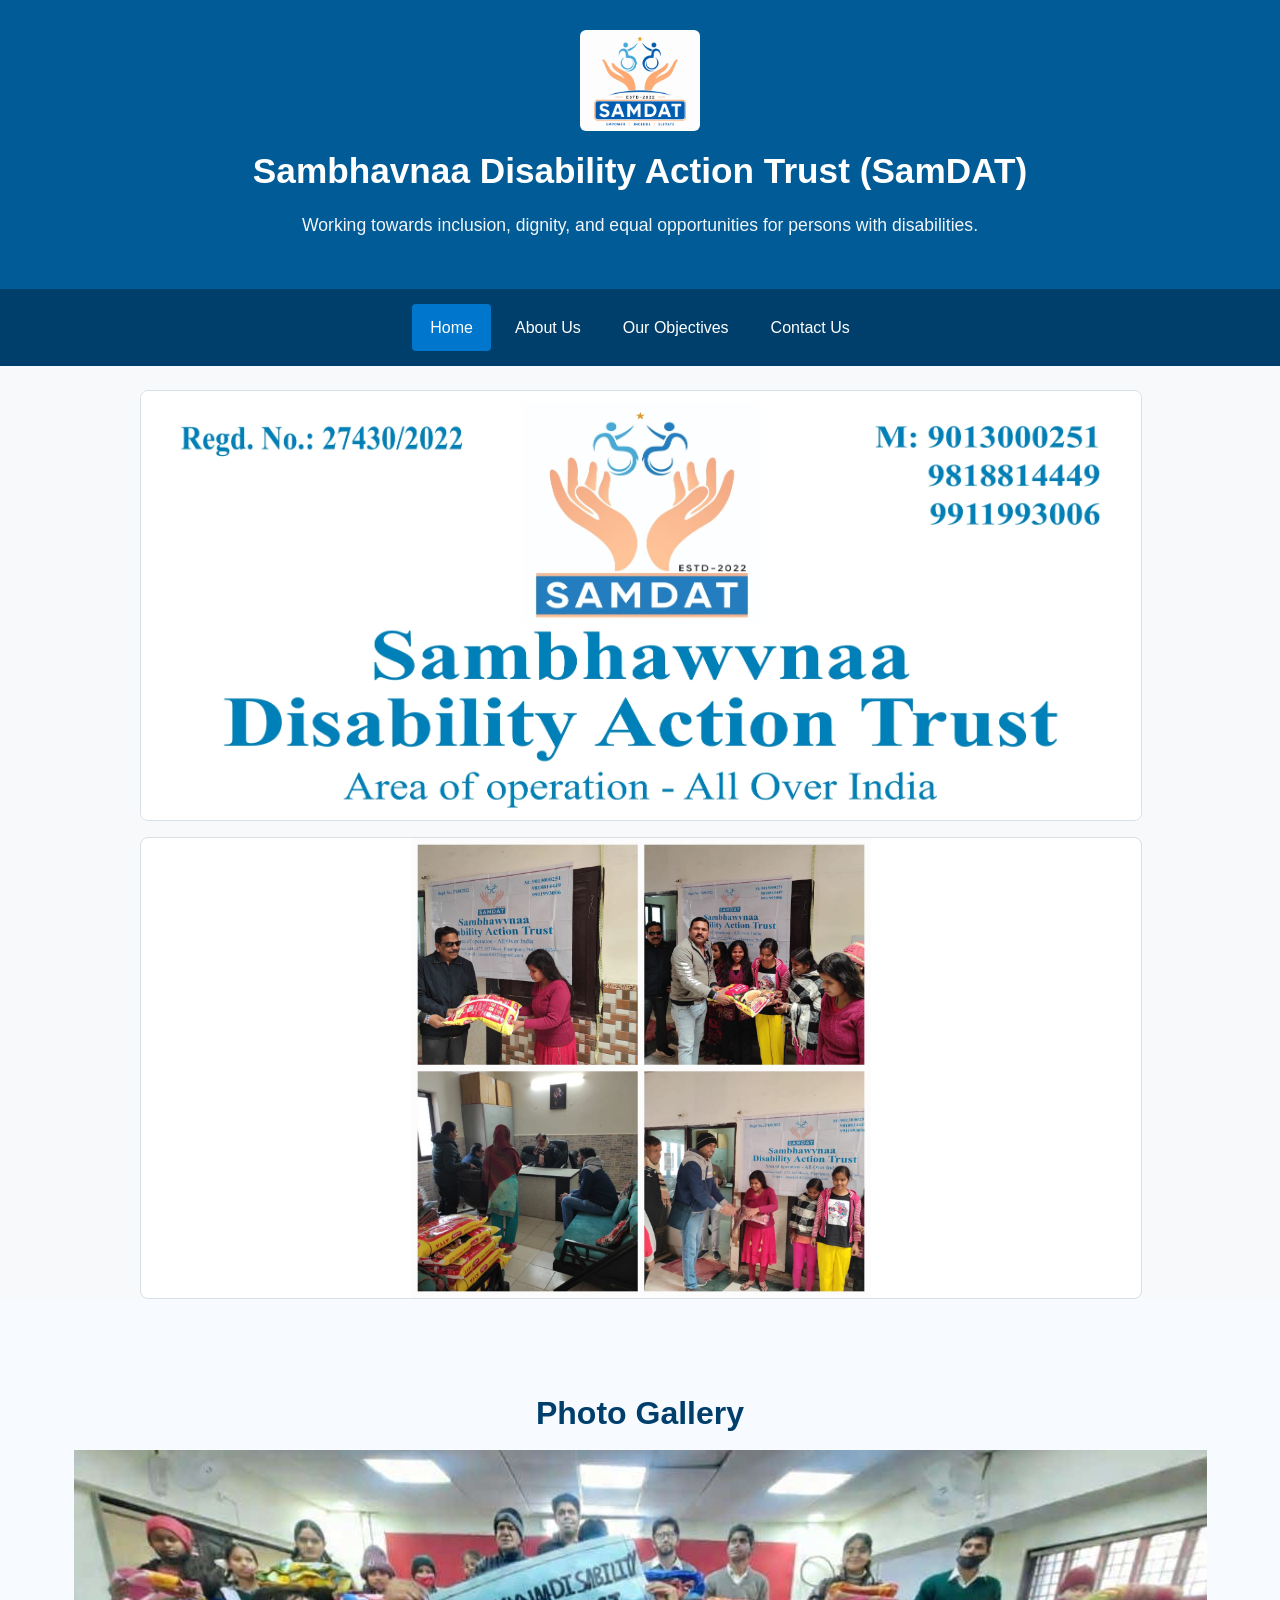
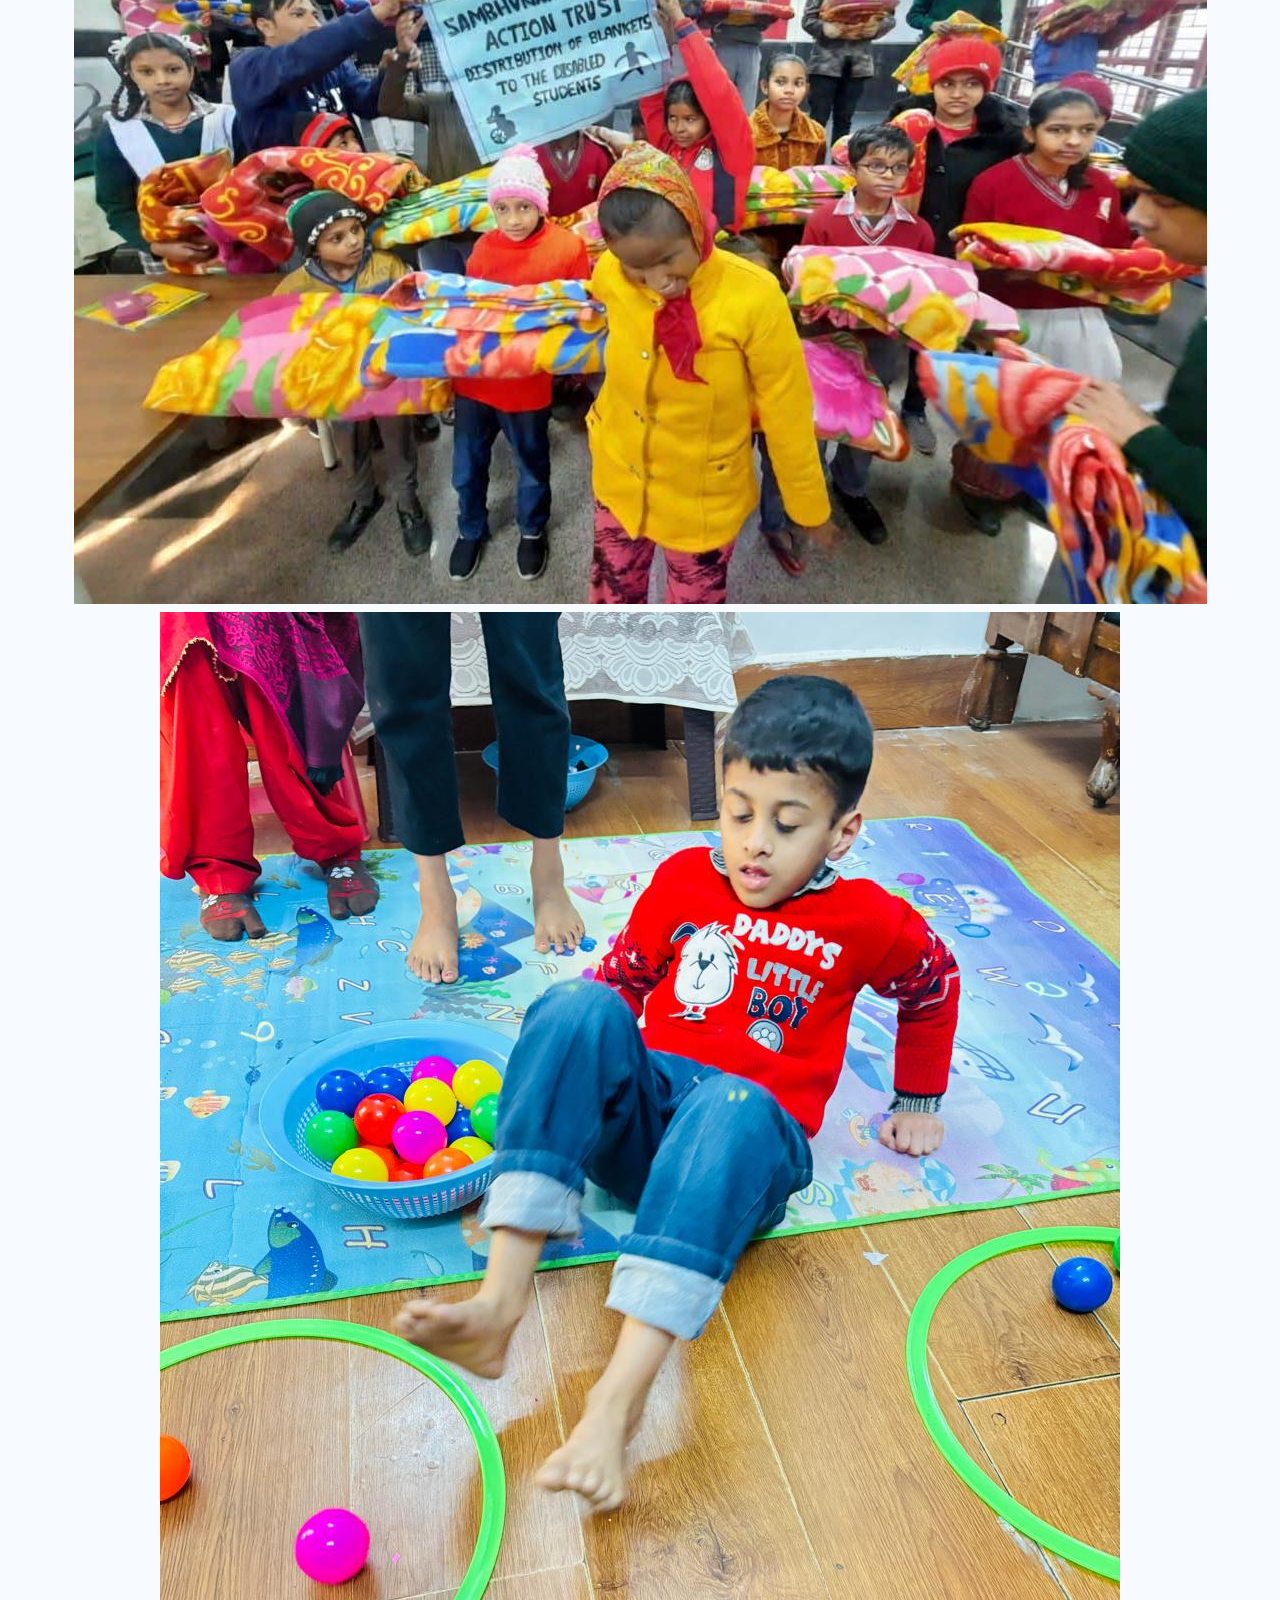
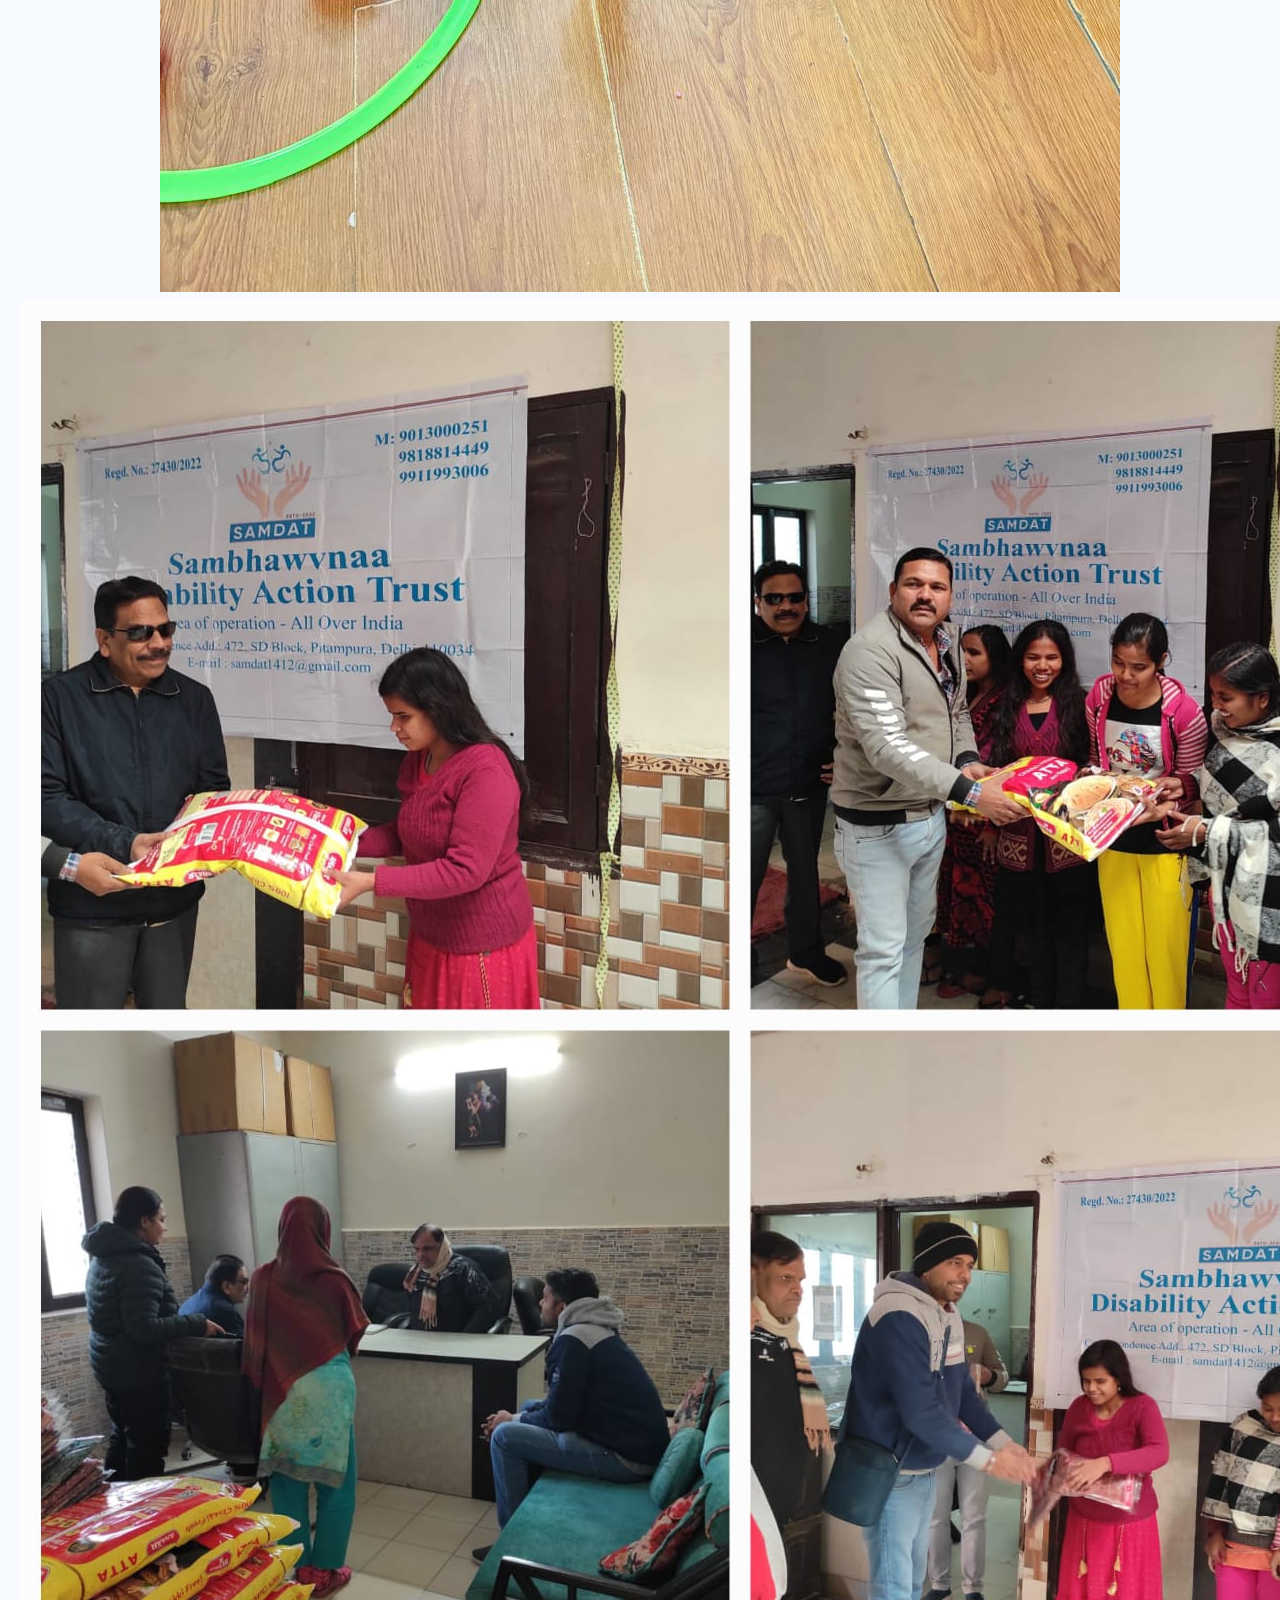
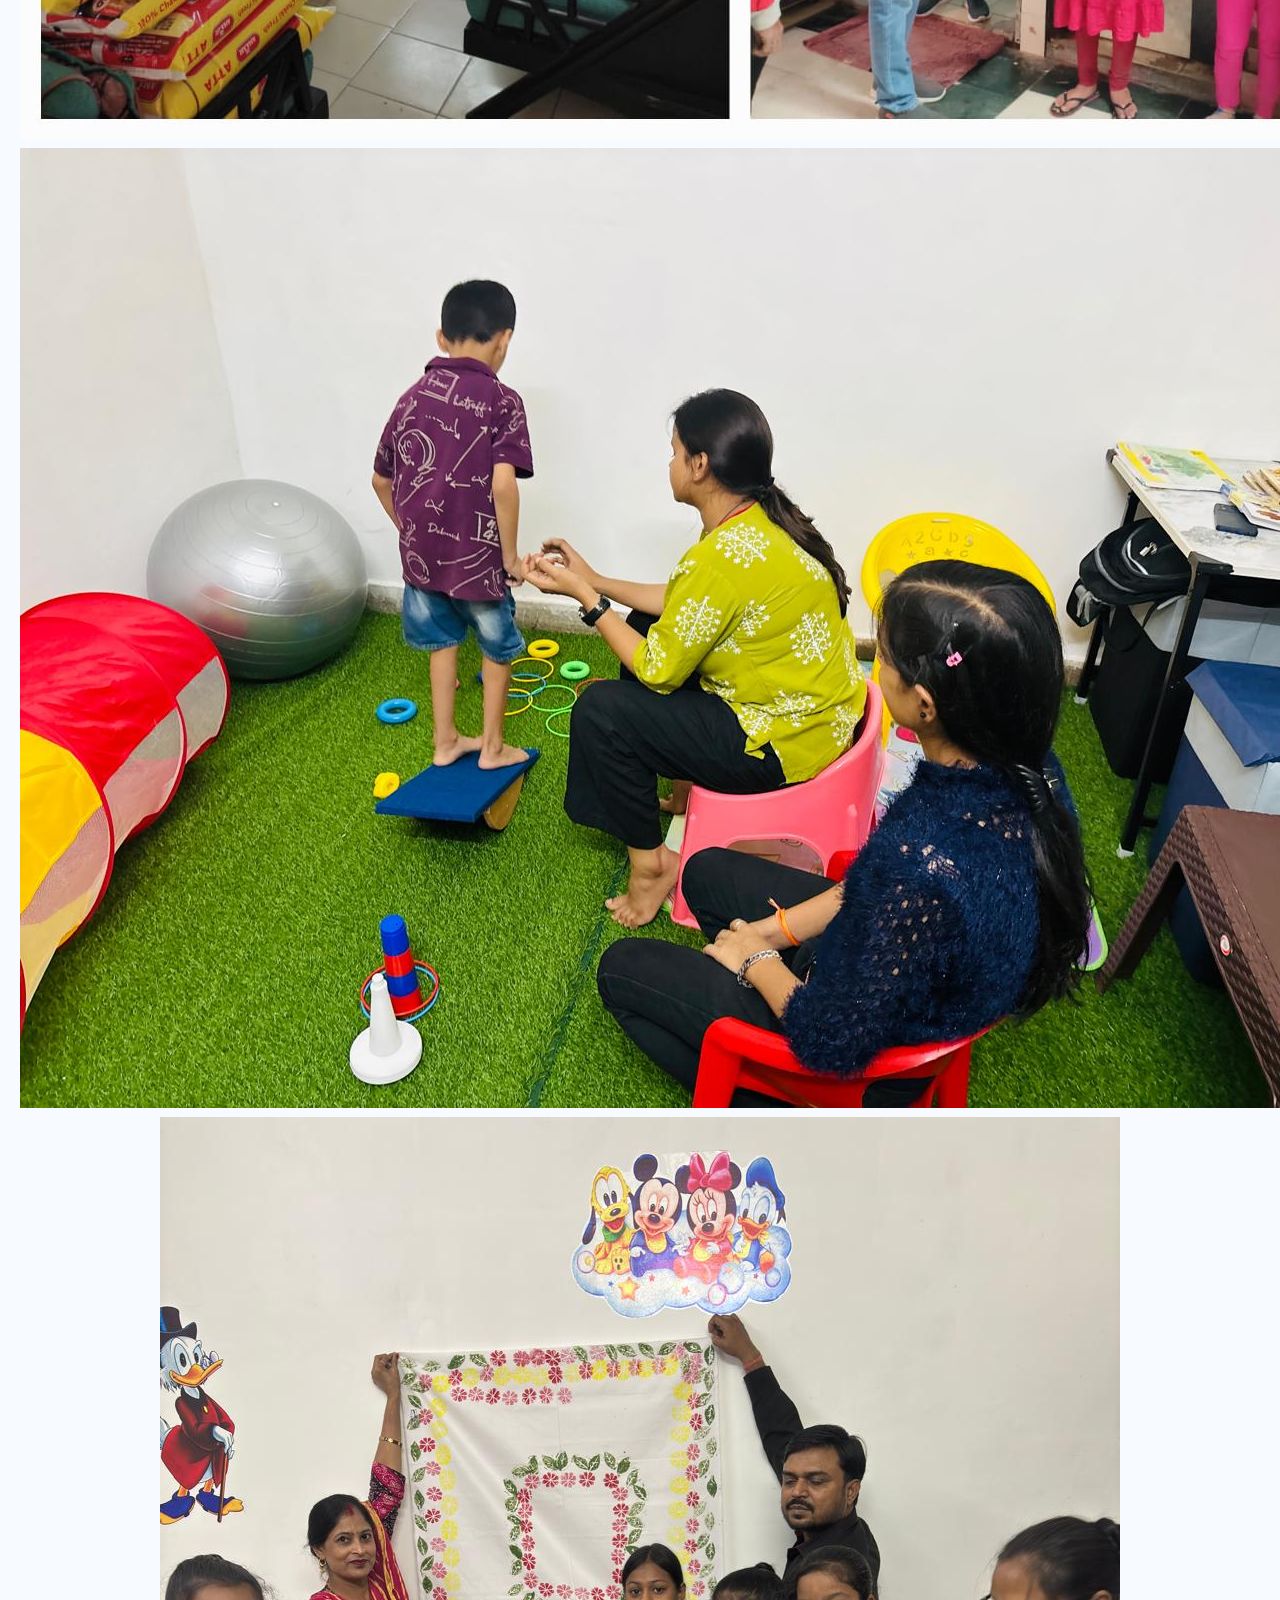
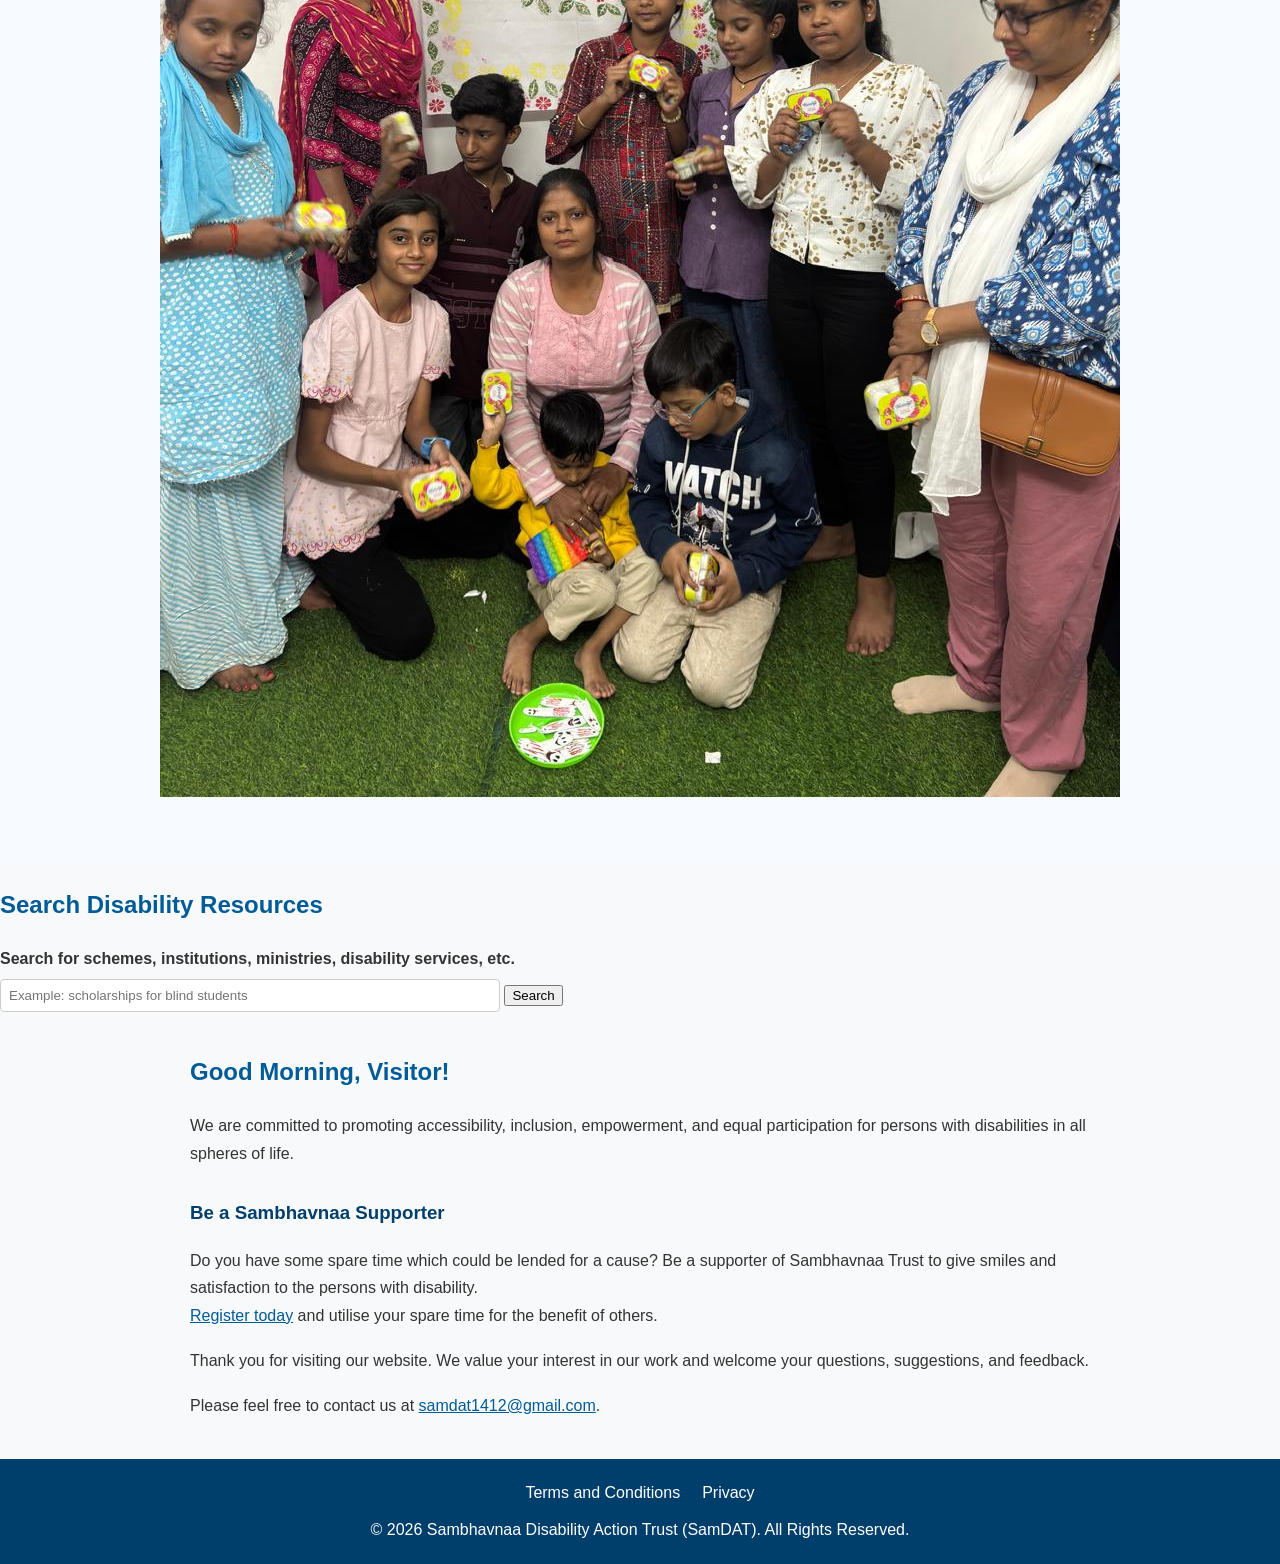
==== commit eb0f8d7e: "Replace logo images and tidy HTML Remove outdated JPEG assets and add a PNG logo (images/sam_logo.pn" ====
--- a/index.html
+++ b/index.html
@@ -13,7 +13,7 @@
 
 <header>
     <a href="#main-content" class="skip-link">Skip to Main Content</a>
-    <img src="images/sam_logo.jpeg"
+    <img src="images/sam_logo.png"
          alt="Sambhavnaa Disability Action Trust Logo"
          class="logo">
 
@@ -32,7 +32,7 @@
 </nav>
 
 <div class="hero-slider">
-    <img src="images/04.jpg" alt="Sambhavnaa Disability Action Trust contact card">
+    <img src="images/04.png" alt="Sambhavnaa Disability Action Trust contact card">
     <img src="images/image_blanket.jpeg" alt="Sambhavnaa Trust activities">
 </div>
 
